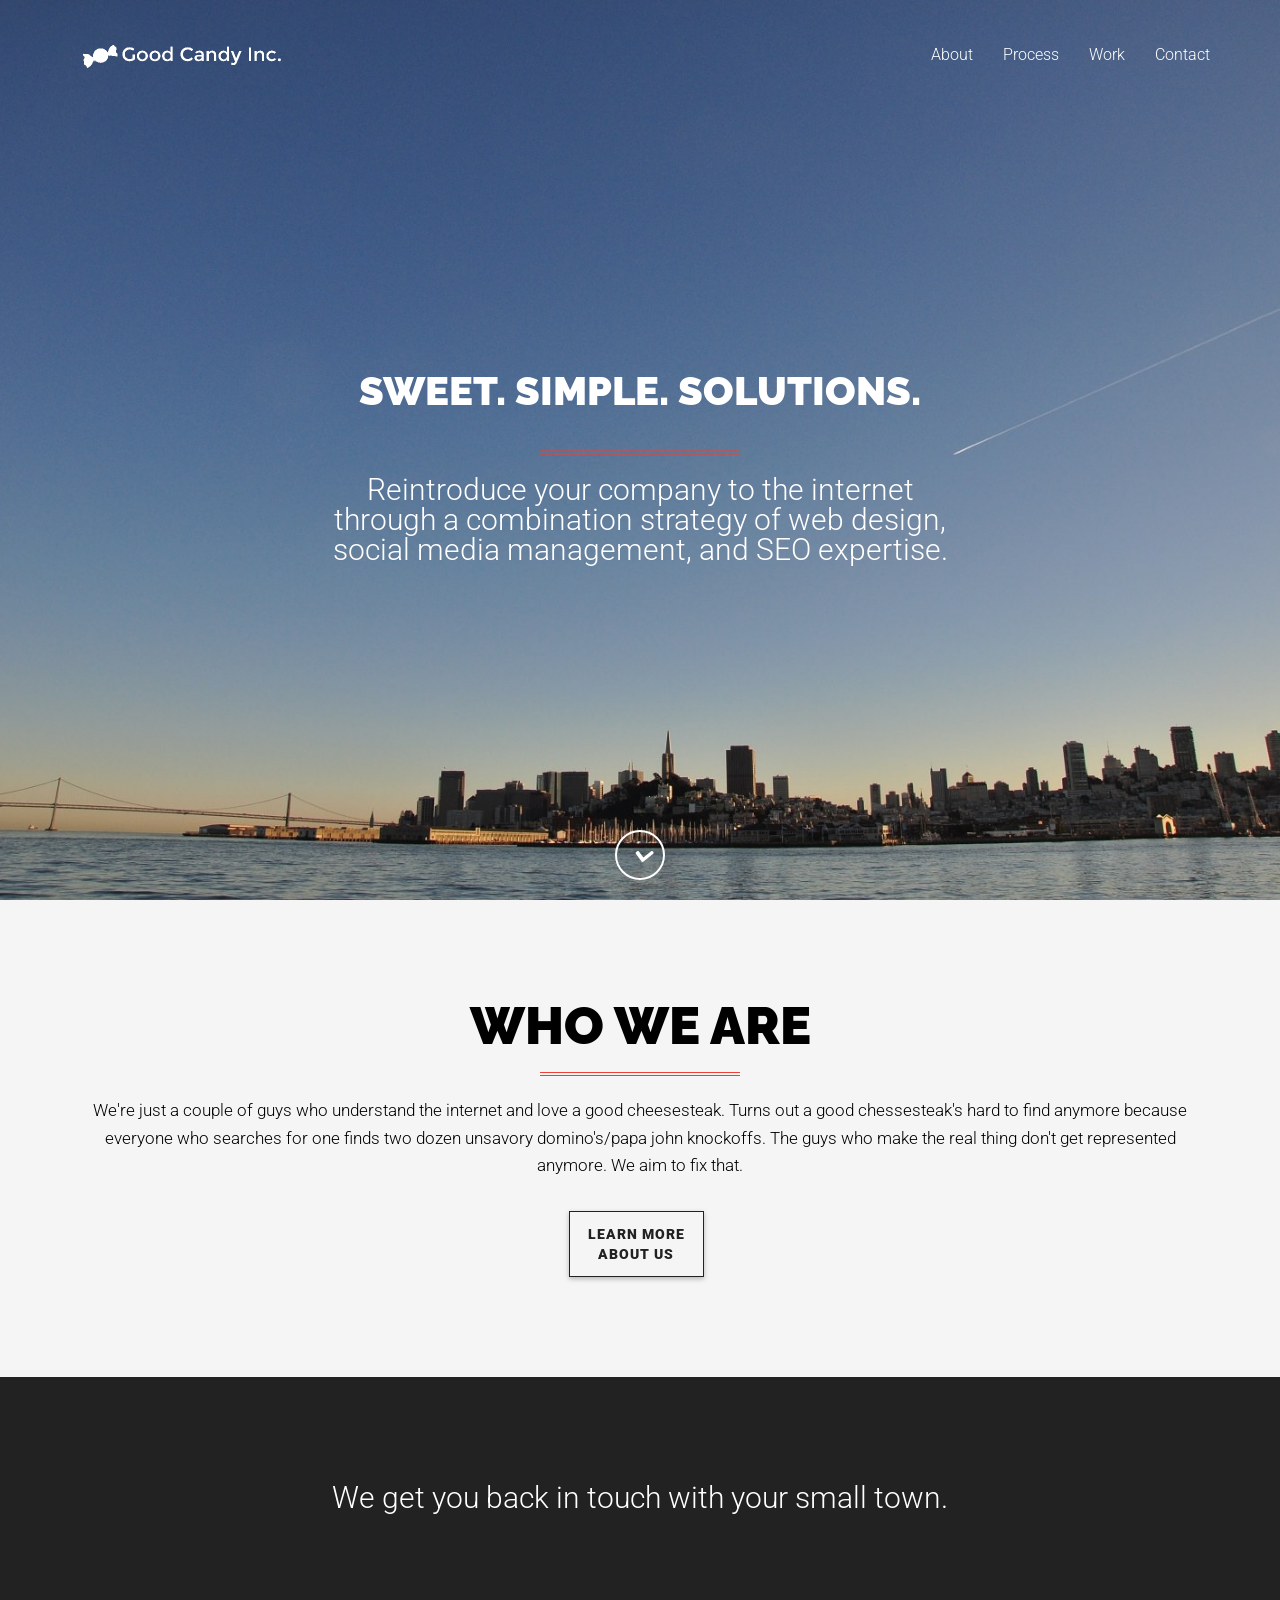
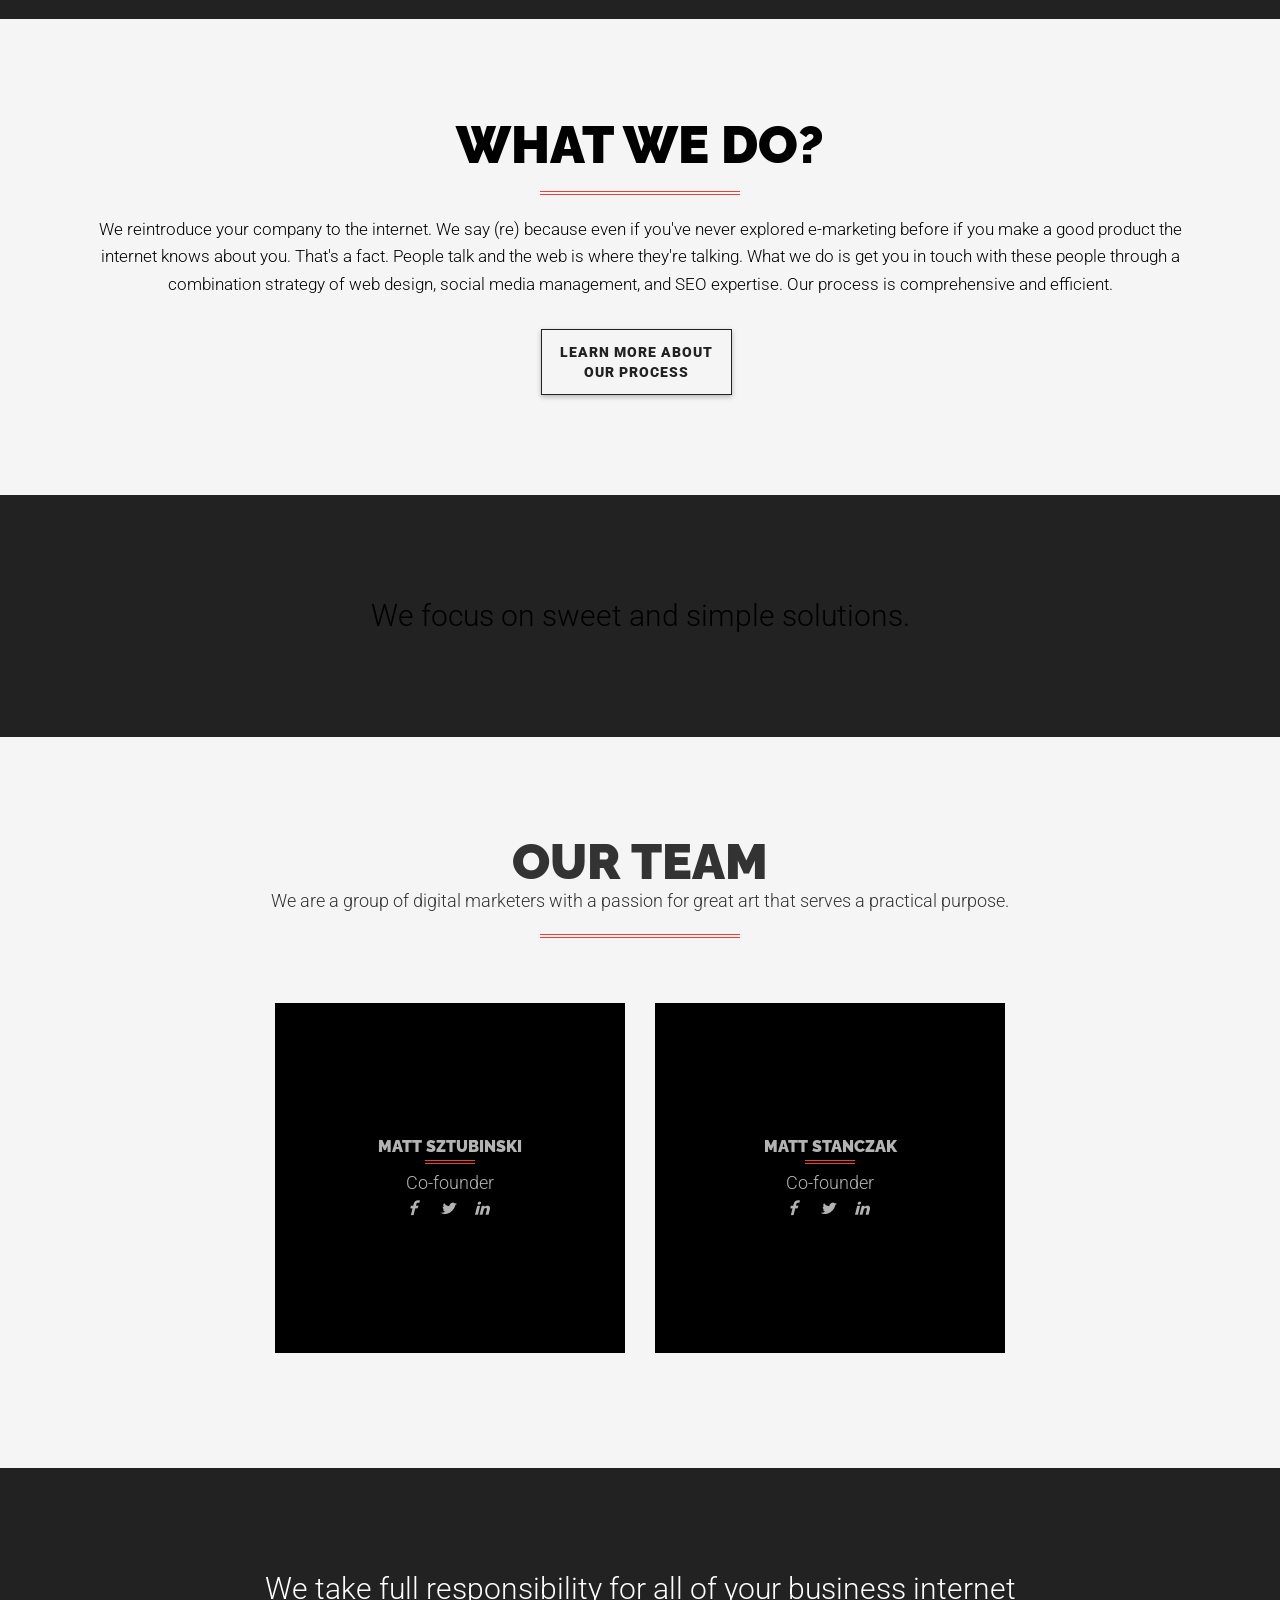
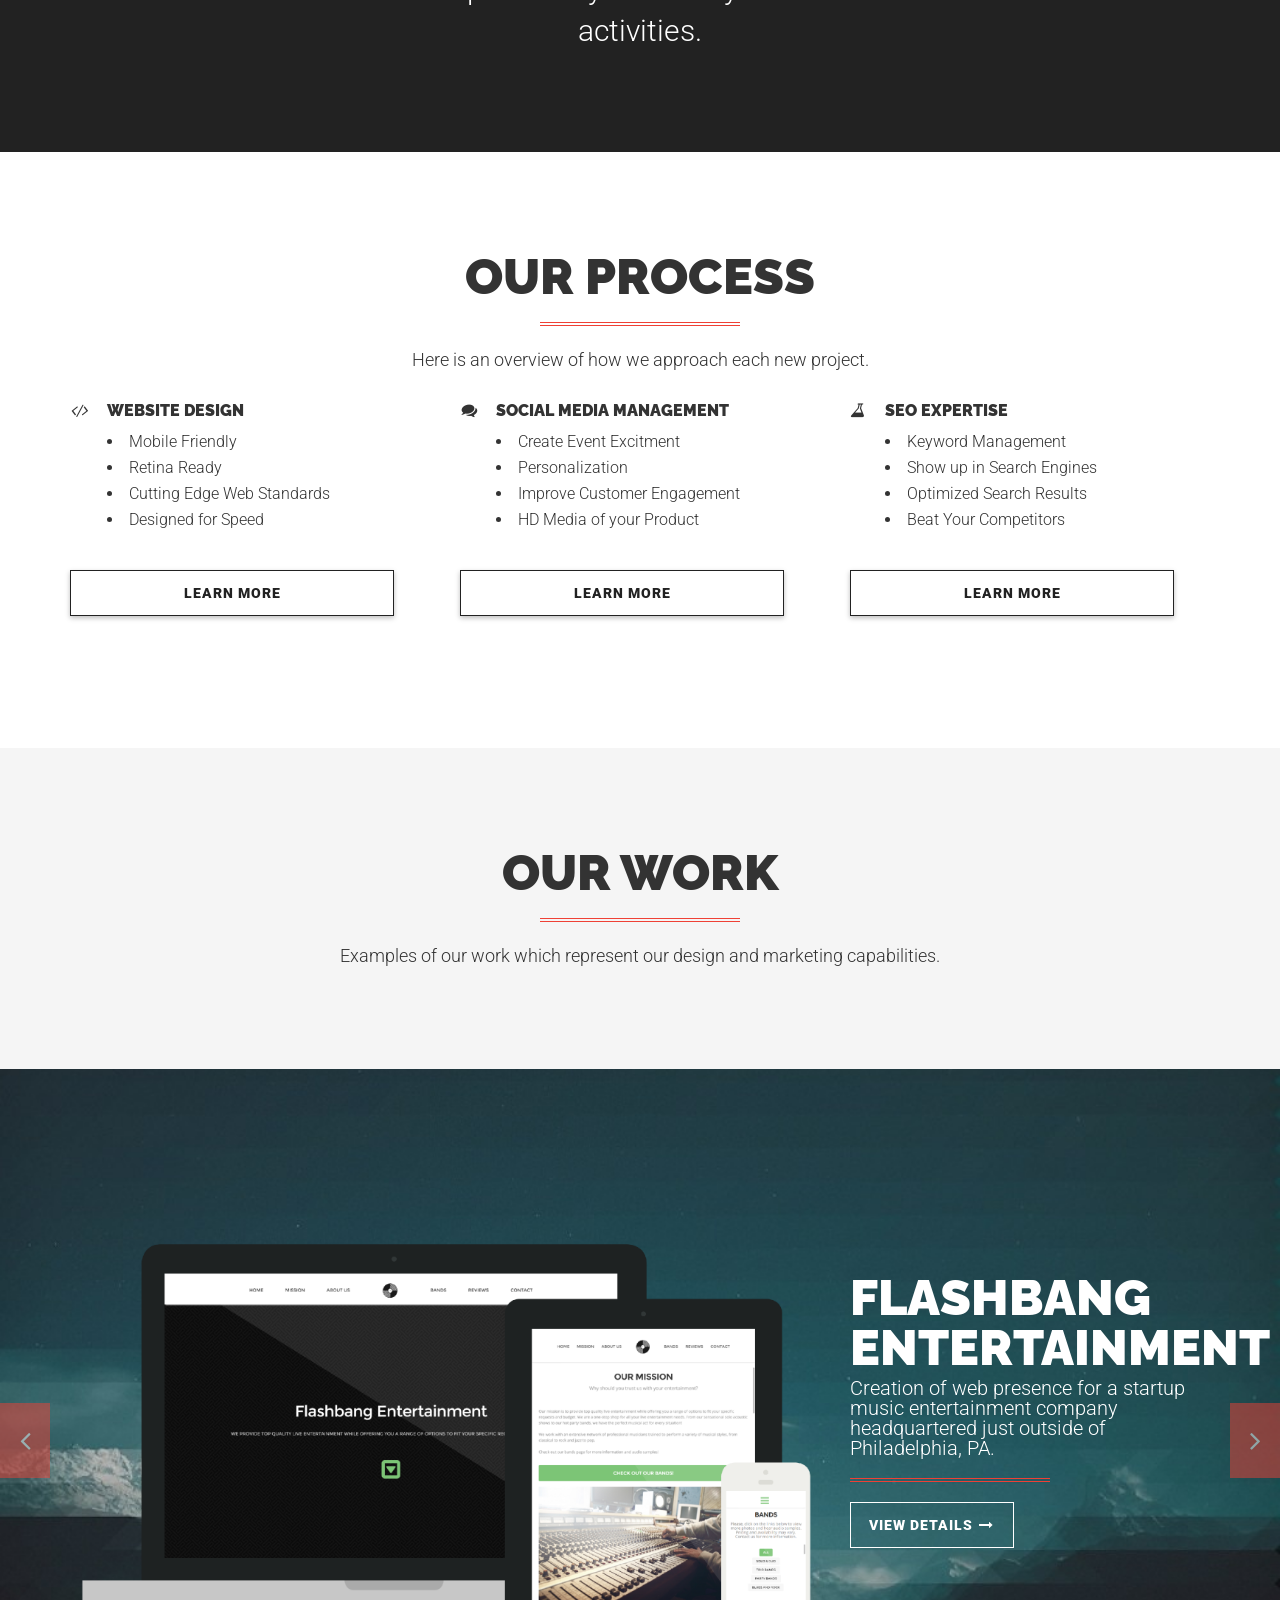
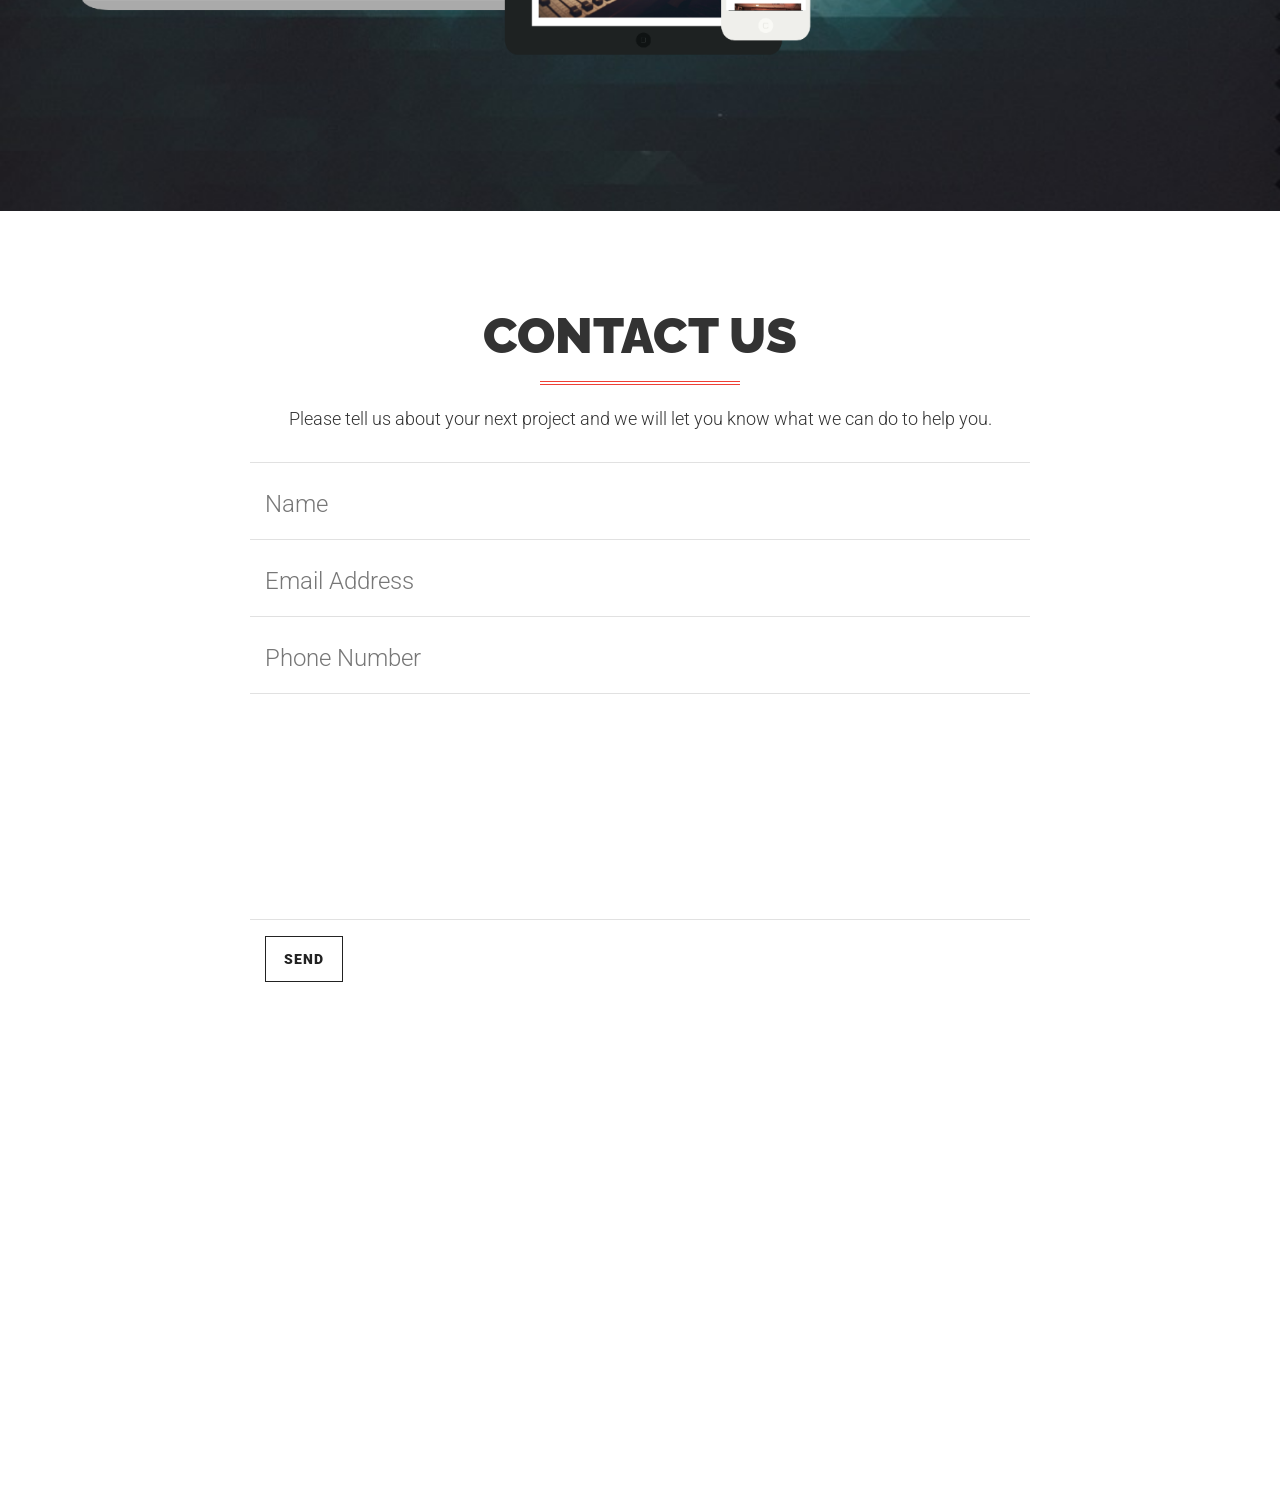
==== index.html @ aabfe496 "beta ~ 1.9 Fixed the Contact form." ====
<!DOCTYPE html>

<html lang="en">
<head>
    <meta charset="utf-8">
    <meta content="width=device-width, initial-scale=1.0, user-scalable=no" name="viewport">
    <meta content="" name="description">
    <meta content="" name="author">

    <title>Good Candy Inc.</title><!-- Bootstrap Core CSS -->
    <link href="assets/css/bootstrap/bootstrap.min.css" rel="stylesheet" type="text/css">
    <!-- Retina.js - Load first for faster HQ mobile images. -->
    <!--    <script src="assets/js/plugins/retina/retina.min.js"></script>-->
    <!-- Font Awesome -->
    <link href="assets/font-awesome/css/font-awesome.min.css" rel="stylesheet" type="text/css"><!-- Default Fonts -->
    <link href=
    'http://fonts.googleapis.com/css?family=Roboto:400,100,100italic,300,300italic,400italic,500,500italic,700,700italic,900,900italic'
    rel='stylesheet' type='text/css'>
    <link href='http://fonts.googleapis.com/css?family=Raleway:400,100,200,300,600,500,700,800,900' rel='stylesheet'
    type='text/css'><!-- Plugin CSS -->
    <link href="assets/css/plugins/owl-carousel/owl.carousel.css" rel="stylesheet" type="text/css">
    <link href="assets/css/plugins/owl-carousel/owl.theme.css" rel="stylesheet" type="text/css">
    <link href="assets/css/plugins/owl-carousel/owl.transitions.css" rel="stylesheet" type="text/css">
    <link href="assets/css/plugins/magnific-popup.css" rel="stylesheet" type="text/css">
    <link href="assets/css/plugins/jquery.fs.wallpaper.css" rel="stylesheet" type="text/css">
    <!-- Vitality Theme CSS -->
    <!-- Quick Scroll To Top -->
    <link href="assets/css/reset.css" rel="stylesheet"><!-- CSS reset -->
    <link href="assets/css/style.css" rel="stylesheet"><!-- Gem style -->
    <!-- Style Switcher CSS - Demo Purposes Only! -->
    <link href="assets/css/vitality-red.css" id="changeable-colors" rel="stylesheet">
    <link href="assets/demo/style-switcher.css" rel="stylesheet">
    <!-- IE8 support for HTML5 elements and media queries -->
    <!--[if lt IE 9]>
      <script src="https://oss.maxcdn.com/libs/html5shiv/3.7.0/html5shiv.js"></script>
      <script src="https://oss.maxcdn.com/libs/respond.js/1.3.0/respond.min.js"></script>
    <![endif]-->

    <style>
.owl-wrapper {
        margin-left:auto;
        margin-right:auto
    }

    aside.cta-quote {
        padding:100px
    }

    .crazy {
        margin-left:-8px
    }

    .aboutustext {
        font-size:17px
    }

    aside.cta-quote span.quote {
        font-size:30px
    }

    .test {
        font-size:40px
    }

    .horse {
        margin-left:auto;
        margin-right:auto;
        width:90%
    }

    .seo {
        margin-top:-4px
    }

    header .brand-name {
        font-size:40px
    }

    .crazybutton {
        transition:box-shadow .2s cubic-bezier(0.4,0,0.2,1);
        transition-delay:.2s;
        box-shadow:0 2px 5px 0 rgba(0,0,0,0.26)
    }        
    </style>
</head>

<body id="page-top">
    <!-- Navigation -->
    <!-- Note: navbar-default and navbar-inverse are both supported with this theme. -->

    <nav class="navbar navbar-inverse navbar-fixed-top navbar-expanded">
        <div class="container">
            <!-- Brand and toggle get grouped for better mobile display -->

            <div class="navbar-header">
                <button class="navbar-toggle" data-target="#bs-example-navbar-collapse-1" data-toggle="collapse" type=
                "button"><span class="sr-only">Toggle navigation</span> <span class="icon-bar"></span> <span class=
                "icon-bar"></span> <span class="icon-bar"></span></button> <a class="navbar-brand" href=
                "#page-top"><img alt="" class="img-responsive" src="assets/img/logo.png"></a>
            </div><!-- Collect the nav links, forms, and other content for toggling -->

            <div class="collapse navbar-collapse" id="bs-example-navbar-collapse-1">
                <ul class="nav navbar-nav navbar-right">
                    <li class="hidden">
                        <a href="#page-top"></a>
                    </li>

                    <li>
                        <a href="#about">About</a>
                    </li>

                    <li>
                        <a href="#process">Process</a>
                    </li>

                    <li>
                        <a href="#work">Work</a>
                    </li><!--                    <li>
                        <a href="#pricing">Pricing</a>
                    </li> -->

                    <li>
                        <a href="#contact">Contact</a>
                    </li>
                </ul>
            </div><!-- /.navbar-collapse -->
        </div><!-- /.container -->
    </nav><!-- Nav End --><!--Header Start-->

    <header style="background-image: url('assets/img/bg-header.jpg');">
        <div class="intro-content">
            <!--<img src="assets/img/profile.png" class="img-responsive img-centered" alt="">-->

            <div class="brand-name">
                Sweet. Simple. Solutions.
            </div>
            <hr class="colored">

            <div class="brand-name-subtext">
                Reintroduce your company to the internet through a combination strategy of web design, social media
                management, and SEO expertise.
            </div>
        </div>

        <div class="scroll-down">
            <a class="btn fa fa-angle-down fa-fw" href="#about" style="font-style: italic"></a>
        </div>
    </header><!-- Header End-->
    <!-- Who We are Start -->

    <section class="bg-gray" id="about">
        <div class="container text-center">
            <div class="row">
                <div class="col-lg-12">
                    <h1 style="color:black;">Who We Are</h1>

                    <p></p>
                    <hr class="colored">
                </div>

                <div class="container">
                    <div class="row">
                        <div class="col-md-12 col-md-offset-0">
                            <p><span class="aboutustext" style="color:black;">We're just a couple of guys who
                            understand the internet and love a good cheesesteak. Turns out a good chessesteak's hard to
                            find anymore because everyone who searches for one finds two dozen unsavory domino's/papa
                            john knockoffs. The guys who make the real thing don't get represented anymore. We aim to
                            fix that.</span></p><br>
                            <br>
                            <a class="btn btn-outline-dark crazy crazybutton" href="#team">Learn More<br>
                            About Us</a>
                        </div>
                    </div>
                </div>
            </div>
        </div>
    </section><!-- Who We Are End -->

    <aside class="cta-quote" style="background-image: url('assets/img/bgaside2.png');">
        <div class="container-fluid">
            <div class="row">
                <div class="col-md-10 col-md-offset-1 wow fadeIn" data-wow-delay=".2s">
                    <span class="test quote">We get you back in touch with your small town.</span>
                </div>
            </div>
        </div>
    </aside>

    <section class="bg-gray">
        <div class="container text-center">
            <div class="row">
                <div class="col-lg-12">
                    <h1 style="color:black;">What We Do?</h1>

                    <p></p>
                    <hr class="colored">
                </div>

                <div class="container">
                    <div class="row">
                        <div class="col-md-12 col-md-offset-0">
                            <p><span class="aboutustext" style="color:black;">We reintroduce your company to the
                            internet. We say (re) because even if you've never explored e-marketing before if you make
                            a good product the internet knows about you. That's a fact. People talk and the web is
                            where they're talking. What we do is get you in touch with these people through a
                            combination strategy of web design, social media management, and SEO expertise. Our process
                            is comprehensive and efficient.</span></p><br>
                            <br>
                            <a class="btn btn-outline-dark crazy crazybutton" href="#process">Learn More About<br>
                            Our Process</a>
                        </div>
                    </div>
                </div>
            </div>
        </div>
    </section>

    <aside class="cta-quote" style="background-image: url('assets/img/bgaside3.png');">
        <div class="container-fluid">
            <div class="row">
                <div class="col-md-10 col-md-offset-1 wow fadeIn" data-wow-delay=".2s">
                    <span class="quote" style="color:black;">We focus on sweet and simple solutions.</span>
                </div>
            </div>
        </div>
    </aside>

    <section class="bg-gray" id="team">
        <div class="container text-center">
            <div class="row">
                <div class="col-lg-12">
                    <h2>Our Team</h2>

                    <p>We are a group of digital marketers with a passion for great art that serves a practical
                    purpose.</p>
                    <hr class="colored">
                </div>
            </div>

            <div class="row content-row">
                <div class="col-lg-12">
                    <div class="about-carousel">
                        <div class="item">
                            <img alt="" class="img-responsive" src="assets/img/people/1.jpg">

                            <div class="caption">
                                <h3>Matt Sztubinski</h3>
                                <hr class="colored">

                                <p>Co-founder</p>

                                <ul class="list-inline social">
                                    <li>
                                        <a class="fa fa-facebook fa-fw" href="#" style="font-style: italic"></a>
                                    </li>

                                    <li>
                                        <a class="fa fa-twitter fa-fw" href="#" style="font-style: italic"></a>
                                    </li>

                                    <li>
                                        <a class="fa fa-linkedin fa-fw" href="#" style="font-style: italic"></a>
                                    </li>
                                </ul>
                            </div>
                        </div>

                        <div class="item">
                            <img alt="" class="img-responsive" src="assets/img/people/2.jpg">

                            <div class="caption">
                                <h3>Matt Stanczak</h3>
                                <hr class="colored">

                                <p>Co-founder</p>

                                <ul class="list-inline social">
                                    <li>
                                        <a class="fa fa-facebook fa-fw" href="#" style="font-style: italic"></a>
                                    </li>

                                    <li>
                                        <a class="fa fa-twitter fa-fw" href="#" style="font-style: italic"></a>
                                    </li>

                                    <li>
                                        <a class="fa fa-linkedin fa-fw" href="#" style="font-style: italic"></a>
                                    </li>
                                </ul>
                            </div>
                        </div>
                    </div>
                </div>
            </div>
        </div>
    </section>

    <aside class="cta-quote" style="background-image: url('assets/img/bgaside4.png');">
        <div class="container-fluid">
            <div class="row">
                <div class="col-md-10 col-md-offset-1 wow fadeIn" data-wow-delay=".2s">
                    <span class="quote" style="color:white;">We take full responsibility for all of your business
                    internet activities.</span>
                </div>
            </div>
        </div>
    </aside>

    <section class="services" id="process">
        <div class="container">
            <div class="row text-center">
                <div class="col-lg-12">
                    <h2>Our Process</h2>
                    <hr class="colored">

                    <p>Here is an overview of how we approach each new project.</p>
                </div>
            </div>

            <div class="row content-row">
                <div class="col-md-4">
                    <div class="media">
                        <div class="pull-left fa fa-code" style="font-style: italic"></div>

                        <div class="media-body">
                            <h3 class="media-heading">Website Design</h3>

                            <ul>
                                <li>Mobile Friendly</li>

                                <li>Retina Ready</li>

                                <li>Cutting Edge Web Standards</li>

                                <li>Designed for Speed</li>
                            </ul>
                        </div>
                    </div><br>
                    <br>
                    <a class="btn btn-outline-dark crazy horse crazybutton" href="WebsiteDesign.html">Learn
                    More</a><br>
                    <br>
                    <br>
                </div>

                <div class="col-md-4">
                    <div class="media">
                        <div class="pull-left fa fa-comments" style="font-style: italic"></div>

                        <div class="media-body">
                            <h3 class="media-heading">Social Media Management</h3>

                            <ul>
                                <li>Create Event Excitment</li>

                                <li>Personalization</li>

                                <li>Improve Customer Engagement</li>

                                <li>HD Media of your Product</li>
                            </ul>
                        </div>
                    </div><br>
                    <br>
                    <a class="btn btn-outline-dark crazy horse crazybutton" href="SocialMedia.html">Learn More</a><br>
                    <br>
                    <br>
                </div>

                <div class="col-md-4">
                    <div class="media">
                        <div class="pull-left fa fa-flask" style="font-style: italic"></div>

                        <div class="media-body">
                            <h3 class="media-heading">SEO Expertise</h3>

                            <ul>
                                <li>Keyword Management</li>

                                <li>Show up in Search Engines</li>

                                <li>Optimized Search Results</li>

                                <li>Beat Your Competitors</li>
                            </ul>
                        </div>
                    </div><br>
                    <br>
                    <a class="btn btn-outline-dark crazy horse crazybutton" href="#process">Learn More</a><br>
                </div>
            </div>
        </div>
    </section>

    <section class="bg-gray" id="work">
        <div class="container text-center">
            <h2>Our Work</h2>
            <hr class="colored">

            <p>Examples of our work which represent our design and marketing capabilities.</p>
        </div>
    </section>

    <section class="portfolio-carousel">
        <div class="item" style="background-image: url('assets/img/portfolio/bg-2.jpg')">
            <div class="container-fluid">
                <div class="row">
                    <div class="col-md-4 col-md-push-8">
                        <div class="project-details">
                            <!--                        
                            <img src="assets/img/client-logos/logo-2.png" class="img-responsive client-logo" alt="">
-->
                            <span class="project-name">Flashbang Entertainment</span> <span class=
                            "project-description">Creation of web presence for a startup music entertainment company
                            headquartered just outside of Philadelphia, PA.</span>
                            <hr class="colored">
                            <a class="btn btn-outline-light" data-toggle="modal" href="#portfolioModal2">View Details
                            <i class="fa fa-long-arrow-right fa-fw"></i></a>
                        </div>
                    </div>

                    <div class="col-md-8 col-md-pull-4 hidden-xs"><img alt="" class="img-responsive portfolio-image"
                    src="assets/img/portfolio/tablet-screens1.png"></div>
                </div>
            </div>
        </div>

        <div class="item" style="background-image: url('assets/img/portfolio/bg-1.jpg')">
            <div class="container-fluid">
                <div class="row">
                    <div class="col-md-4 col-md-push-8">
                        <div class="project-details">
                            <!--
                            <img src="assets/img/client-logos/logo-1.png" class="img-responsive client-logo" alt="">
 -->
                            <span class="project-name">Vino's Pizza</span> <span class="project-description">Redesign
                            of pizza shop website in Lafayette Hill, PA</span>
                            <hr class="colored">
                            <a class="btn btn-outline-light" data-toggle="modal" href="#portfolioModal1">View Details
                            <i class="fa fa-long-arrow-right fa-fw"></i></a>
                        </div>
                    </div>

                    <div class="col-md-8 col-md-pull-4 hidden-xs port2"><img alt="" class=
                    "img-responsive portfolio-image port1" src="assets/img/portfolio/VinosMain.png" style=
                    "width:90%"></div>
                </div>
            </div>
        </div>

        <div class="item" style="background-image: url('assets/img/portfolio/bg-3.jpg')">
            <div class="container-fluid">
                <div class="row">
                    <div class="col-md-4 col-md-push-8">
                        <div class="project-details">
                            <img alt="" class="img-responsive client-logo" src="assets/img/client-logos/logo-1.png">
                            <span class="project-name">Stanczak & Associates</span> <span class="project-description">Manufaturer's Representatives for Office Interiors</span>
                            <hr class="colored">
                            <a class="btn btn-outline-light" data-toggle="modal" href="#portfolioModal3">View Details
                            <i class="fa fa-long-arrow-right fa-fw"></i></a>
                        </div>
                    </div>

                    <div class="col-md-8 col-md-pull-4 hidden-xs"><img alt="" class="img-responsive portfolio-image"
                    src="assets/img/portfolio/phillyrepmain.png" style="width:90%"></div>
                </div>
            </div>
        </div>
    </section>

    <section id="contact">
        <div class="container wow fadeIn">
            <div class="row">
                <div class="col-lg-12 text-center">
                    <h2>Contact Us</h2>
                    <hr class="colored">

                    <p>Please tell us about your next project and we will let you know what we can do to help you.</p>
                </div>
            </div>

            <div class="row content-row">
                <div class="col-lg-8 col-lg-offset-2">
                    <form action="http://formspree.io//matt.stanczak@goodcandyinc.com" id="contactForm" method="post"
                    name="sentMessage">
                        <div class="row control-group">
                            <div class="form-group col-xs-12 floating-label-form-group controls">
                                <label>Name</label> <input class="form-control" data-validation-required-message="Please enter your name." id="name" name="name" placeholder="Name" required="" type="text">

                                <p class="help-block text-danger"></p>
                            </div>
                        </div>

                        <div class="row control-group">
                            <div class="form-group col-xs-12 floating-label-form-group controls">
                                <label>Email Address</label> <input class="form-control"
                                data-validation-required-message="Please enter your email address." id="email" name="_replyto" placeholder="Email Address" required="" type="email">

                                <p class="help-block text-danger"></p>
                            </div>
                        </div>

                        <div class="row control-group">
                            <div class="form-group col-xs-12 floating-label-form-group controls">
                                <label>Phone Number</label> <input class="form-control"
                                data-validation-required-message="Please enter your phone number." id="phone" name="phone" placeholder="Phone Number" required="" type="tel">

                                <p class="help-block text-danger"></p>
                            </div>
                        </div>

                        <div class="row control-group">
                            <div class="form-group col-xs-12 floating-label-form-group controls">
                                <label>Message</label> 
                                <textarea class="form-control" data-validation-required-message="Please enter a message." id="message" name="message" placeholder="Message" required=""
                                rows="5">
								</textarea>

                                <p class="help-block text-danger"></p>
                            </div>
                        </div><br>

                        <div id="success"></div>

                        <div class="row">
                            <div class="form-group col-xs-12">
                                <button class="btn btn-outline-dark" type="submit">Send</button>
                            </div>
                        </div>
                    </form>
                </div>
            </div>
        </div>
    </section><a class="cd-top" href="#page-top">Top</a>

    <footer class="footer" style="background-image: url('assets/img/bg-footer.jpg')">
        <div class="container text-center">
            <div class="row">
                <div class="col-md-4 contact-details">
                    <h3><i class="fa fa-phone"></i> Call</h3>

                    <p>XXX-XXX-XXXX</p>
                </div>

                <div class="col-md-4 contact-details">
                    <h3><i class="fa fa-map-marker"></i> Visit</h3>

                    <p>Lafayette Hill, PA</p>
                </div>

                <div class="col-md-4 contact-details">
                    <h3><i class="fa fa-envelope"></i> Email</h3>

                    <p><a href="mailto:info@goodcandyinc.com">info@goodcandyinc.com</a></p>
                </div>
            </div>

            <div class="row social">
                <div class="col-lg-12">
                    <ul class="list-inline">
                        <li>
                            <a class="fa fa-facebook fa-fw fa-2x" href="#" style="font-style: italic"></a>
                        </li>

                        <li>
                            <a class="fa fa-twitter fa-fw fa-2x" href="#" style="font-style: italic"></a>
                        </li>

                        <li>
                            <a class="fa fa-linkedin fa-fw fa-2x" href="#" style="font-style: italic"></a>
                        </li>
                    </ul>
                </div>
            </div>

            <div class="row copyright">
                <div class="col-lg-12">
                    <p class="small">&copy; 2014 Good Candy Inc</p>
                </div>
            </div>
        </div>
    </footer><!-- Portfolio Modals -->
    <!-- Example Modal 1 -->

    <div class="portfolio-modal modal fade" id="portfolioModal1" style=
    "background-image: url('assets/img/portfolio/bg-1.jpg')" tabindex="-1">
        <div class="modal-content">
            <div class="close-modal" data-dismiss="modal">
                <div class="lr">
                    <div class="rl"></div>
                </div>
            </div>

            <div class="modal-body">
                <div class="container">
                    <div class="row">
                        <div class="col-lg-8 col-lg-offset-2">
                            <!--                        
                            <img src="assets/img/client-logos/logo-1.png" class="img-responsive img-centered" alt="">
-->

                            <h2>Vino's Pizza</h2>
                            <hr class="colored">

                            <p>We did a full makeover of Vino's Pizza online web presence. Vino's Pizza is located in
                            Lafayette Hill, PA just outside of Philadelphia and make some of the best pizzas you will
                            ever have. The problem was, the online customer was having a hard time finding out about
                            that. We went on a journey to fix this.<br>
                            <br>
                            We started off by doing a full redesign of their "website" from the ground up. We
                            concentrated on the fact that most people search for restaurant menus and directions from
                            their cell phone, which is why our first priority was the optimal functionality on mobile
                            devices.</p><br>

                            <div class="col-lg-12"><img alt="" class="img-responsive img-centered" src=
                            "assets/img/portfolio/mobile-screens.png"></div><br>

                            <p>Next, we optimized their listings in websites like Yelp, Google+, Facebook, Menupages...
                            so that the customer sees the most up to date information as well as some gorgeous pictures
                            of thier pies.<br>
                            <br>
                            Finally, we took their brand to social media and began activly engaging with the customer.
                            Be it proving information about events, specials, or just responding to reviews and
                            questions. This allowed for greatly improved SEO on the major search engines.<br>
                            <br>
                            Vino's Pizza now has the online presence equilivent of the big chains, but with more
                            agility and at a fraction of the cost. Also, make sure if you are around Philadelphia, ask
                            Fabio and Pasquale to make you their famous "Grandmas Pizza". We promise you will leave
                            happy...</p>
                        </div>

                        <div class="col-lg-12"><img alt="" class="img-responsive img-centered" src=
                        "assets/img/portfolio/VinosMacbook.png" style=
                        "max-height:400px; margin-right:auto; margin-left:auto;"></div>

                        <div class="col-lg-8 col-lg-offset-2">
                            <ul class="list-inline item-details">
                                <li>Client: <strong><a href="http://vinospizzeria.com">Vino's Pizza</a></strong></li>

                                <li>Date: <strong><a href="http://vinospizzeria.com">2014</a></strong></li>

                                <li>Service: <strong><a href="http://vinospizzeria.com">Full Service
                                Package</a></strong></li>
                            </ul><button class="btn btn-default" data-dismiss="modal" type="button"><i class=
                            "fa fa-times"></i> Close</button>
                        </div>
                    </div>
                </div>
            </div>
        </div>
    </div><!-- Example Modal 2 -->

    <div class="portfolio-modal modal fade" id="portfolioModal2" style=
    "background-image: url('assets/img/portfolio/bg-2.jpg')" tabindex="-1">
        <div class="modal-content">
            <div class="close-modal" data-dismiss="modal">
                <div class="lr">
                    <div class="rl"></div>
                </div>
            </div>

            <div class="modal-body">
                <div class="container">
                    <div class="row">
                        <div class="col-lg-8 col-lg-offset-2">
                            <!--                        
                            <img src="assets/img/client-logos/logo-2.png" class="img-responsive img-centered" alt="">
-->

                            <h2>Flashbang Entertainment</h2>
                            <hr class="colored">

                            <p>Finding a good band to work at your event is hard business. Finding a quality gig for
                            your band is also difficult... This did not make much sense to Flashbang Entertainment, a
                            bright new startup servicing the Philadelphia Area. Flashbang Entertainment approached us
                            and explained their frustrations with this issue and their ideas on how they could fix it.
                            They were also passionate about getting their message out to new business' and bands in the
                            best way possible. The was the kind of project we born to sink our teeth into...<br>
                            <br>
                            We started by breaking down the toughest issue: how can Flashbang attract both business
                            owners and bands (two very different kinds of people)? Turns out both potential clientel
                            actually do have a common goal; providing top notch entertainment night in and night out.
                            So we set out on a mission to create the maximum amount of online exposure for Flashbang as
                            possible. The kind of explosure that allowed for a win for businesses looking for that next
                            great band, a win for local musicians looking for that next great gig, and especially a win
                            for Flashbang Enteratinment acting as a liason between the two parties. It was one of those
                            classic "win" "win" "win" situations.<br>
                            <img alt="" class="img-responsive img-centered" src=
                            "assets/img/portfolio/flashbang.png"><br>
                            <br>
                            After the website was launched is when Good Candy Inc went into overdrive. We optimized
                            their site to be SEO friendly, created local listings to control their online brand, and
                            hit the social media universe to interact with what was most important, the customer. We
                            also replaced their old, outdated media (pictures, videos, song recordings) with High
                            Definition material to keep the customer happy and hungry for more.<br>
                            <br>
                            Flashbang Entertainment provides some of the best up and coming artists available in the
                            Philadelphia area, and with the help of Good Candy Inc, now also has the exposure to back
                            it up. So click some of the links below and check out some of their groovy tunes (also
                            their website!). We hope you get lost in the smooth sax of "The Boomstick Trio" just like
                            we did.</p>
                        </div>

                        <div class="col-lg-12"><img alt="" class="img-responsive img-centered" src=
                        "assets/img/portfolio/tablet-screens1.png"></div>

                        <div class="col-lg-8 col-lg-offset-2">
                            <ul class="list-inline item-details">
                                <li>Client: <strong><a href="http://flashbangentertainment.com">Start
                                FlashBang Entertainment</a></strong></li>

                                <li>Live Date: <strong><a href="http://flashbangentertainment.com">2015</a></strong></li>

                                <li>Service: <strong><a href="http://flashbangentertainment.com">Entertainment
                                Development</a></strong></li>
                            </ul><button class="btn btn-default" data-dismiss="modal" type="button"><i class=
                            "fa fa-times"></i> Close</button>
                        </div>
                    </div>
                </div>
            </div>
        </div>
    </div><!-- Example Modal 3 -->

    <div class="portfolio-modal modal fade" id="portfolioModal3" style=
    "background-image: url('assets/img/portfolio/bg-3.jpg')" tabindex="-1">
        <div class="modal-content">
            <div class="close-modal" data-dismiss="modal">
                <div class="lr">
                    <div class="rl"></div>
                </div>
            </div>

            <div class="modal-body">
                <div class="container">
                    <div class="row">
                        <div class="col-lg-8 col-lg-offset-2">
                            <img alt="" class="img-responsive img-centered" src="assets/img/client-logos/logo-1.png">

                            <h2>Stanczak and Associates</h2>
                            <hr class="colored">

                            <p>
							
							</p>
                        </div>

                        <div class="col-lg-12"><img alt="" class="img-responsive img-centered" src=
                        "assets/img/portfolio/phillyrepmain.png"></div>

                        <div class="col-lg-8 col-lg-offset-2">
                            <ul class="list-inline item-details">
                                <li>Client: <strong><a href="http://phillyrep.com">Stanczak and Associates</a></strong></li>

                                <li>Date: <strong><a href="http://phillyrep.com">2014</a></strong></li>

                                <li>Service: <strong><a href="http://phillyrep.com">Web
                                Development</a></strong></li>
                            </ul><button class="btn btn-default" data-dismiss="modal" type="button"><i class=
                            "fa fa-times"></i> Close</button>
                        </div>
                    </div>
                </div>
            </div>
        </div>
    </div><!-- Core Scripts -->
    <script src="assets/js/jquery-1.10.2.js"></script> <script src="assets/js/bootstrap/bootstrap.min.js"></script> <!-- Plugin Scripts -->
     <script src="assets/js/modernizr.js"></script> <!-- Modernizr -->
     <script src="assets/js/plugins/jquery.easing.min.js"></script> <script src="assets/js/plugins/classie.js"></script> <script src="assets/js/plugins/cbpAnimatedHeader.js"></script> <script src="assets/js/plugins/owl-carousel/owl.carousel.js"></script> <script src="assets/js/plugins/jquery.magnific-popup/jquery.magnific-popup.min.js"></script> <script src="assets/js/plugins/jquery.fs.wallpaper.js"></script> <script src="assets/js/plugins/jqBootstrapValidation.js"></script> <script src="assets/js/main.js"></script> <!-- Gem jQuery --> <!-- Quick Scroll to Top -->
     <!-- Vitality Theme Scripts -->
     <script src="assets/js/vitality.js"></script>
</body>
</html>
---- assets/css/style.css ----
/* -------------------------------- 

Primary style

-------------------------------- */
html * {
  -webkit-font-smoothing: antialiased;
  -moz-osx-font-smoothing: grayscale;
}


/* -------------------------------- 

Modules - reusable parts of our design

-------------------------------- */
.cd-container {
  width: 90%;
  max-width: 768px;
  margin: 2em auto;
}
.cd-container::after {
  /* clearfix */
  content: '';
  display: table;
  clear: both;
}

/* -------------------------------- 

Main components 

-------------------------------- */


.cd-top {
  display: inline-block;
  height: 40px;
  width: 40px;
  position: fixed;
  bottom: 40px;
  right: 10px;
  box-shadow: 0 0 10px rgba(0, 0, 0, 0.05);
  /* image replacement properties */
  overflow: hidden;
  text-indent: 100%;
  white-space: nowrap;
  background: rgba(232, 98, 86, 0.8) url(../img/cd-top-arrow.svg) no-repeat center 50%;
  visibility: hidden;
  opacity: 0;
  -webkit-transition: opacity .3s 0s, visibility 0s .3s;
  -moz-transition: opacity .3s 0s, visibility 0s .3s;
  transition: opacity .3s 0s, visibility 0s .3s;
}
.cd-top.cd-is-visible, .cd-top.cd-fade-out, .no-touch .cd-top:hover {
  -webkit-transition: opacity .3s 0s, visibility 0s 0s;
  -moz-transition: opacity .3s 0s, visibility 0s 0s;
  transition: opacity .3s 0s, visibility 0s 0s;
}
.cd-top.cd-is-visible {
  /* the button becomes visible */
  visibility: visible;
  opacity: 1;
}
.cd-top.cd-fade-out {
  /* if the user keeps scrolling down, the button is out of focus and becomes less visible */
  opacity: .5;
}
.no-touch .cd-top:hover {
  background-color: #e86256;
  opacity: 1;
}
@media only screen and (min-width: 768px) {
  .cd-top {
    right: 20px;
    bottom: 20px;
  }
}
@media only screen and (min-width: 1024px) {
  .cd-top {
    height: 60px;
    width: 60px;
    right: 30px;
    bottom: 30px;
  }
}
---- assets/css/vitality-red.css ----
/*!
 * Vitality v1.1 (http://themes.startbootstrap.com/vitality-v1.1)
 * Copyright 2014 Start Bootstrap Themes.
 * Licensed at WrapBootstrap, visit WrapBootstrap to purchase a usage license for this theme (https://wrapbootstrap.com/)
 */

html,
body {
    height: 100%;
}

.img-centered {
    margin: 0 auto;
}

.content-row {
    margin-top: 30px;
}

section {
    padding: 100px 0;
}

section.bg-gray {
    background-color: #f5f5f5;
}

@media(max-width:767px) {
    section {
        padding: 75px 0;
    }
}

.owl-theme .owl-controls .owl-page span {
    background: rgba(34,34,34,.5);
}

body {
    font-family: Roboto,"Helvetica Neue",Helvetica,Arial,sans-serif;
    font-size: 16px;
    font-weight: 300;
}

a {
    color: #ef4035;
    -webkit-transition: all .5s;
    -moz-transition: all .5s;
    transition: all .5s;
}

a:hover,
a:focus {
    text-decoration: none;
    color: inherit;
}

p {
    font-size: 18px;
    line-height: 1.5;
}

p.lead {
    text-transform: uppercase;
    font-family: Raleway,"Helvetica Neue",Helvetica,Arial,sans-serif;
    font-size: 24px;
    font-weight: 900;
}

h1,
h2,
h3,
h4,
h5,
h6 {
    text-transform: uppercase;
    font-family: Raleway,"Helvetica Neue",Helvetica,Arial,sans-serif;
    font-weight: 900;
}

@media(min-width:481px) {
    h1 {
        font-size: 52px;
    }

    h2 {
        font-size: 50px;
    }
}

hr {
    height: 2px;
    margin: 15px auto;
    max-width: 100px;
    border-top: 1px solid #fff;
    border-bottom: 1px solid #fff;
}

hr.left {
    margin: 15px auto 15px 0;
}

hr.right {
    margin: 15px 0 15px auto;
}

hr.colored {
    border-color: #ef4035;
}

@media(min-width:768px) {
    hr {
        margin: 20px auto;
        max-width: 200px;
    }

    hr.left {
        margin: 20px auto 20px 0;
    }

    hr.right {
        margin: 20px 0 20px auto;
    }
}

.text-primary {
    color: #ef4035;
}

.navbar-default .navbar-nav>.active>a,
.navbar-default .navbar-nav>.active>a:hover,
.navbar-default .navbar-nav>.active>a:focus,
.navbar-inverse .navbar-nav>.active>a,
.navbar-inverse .navbar-nav>.active>a:hover,
.navbar-inverse .navbar-nav>.active>a:focus {
    border-radius: 0;
    color: #ef4035;
    background-color: #fff;
}

.navbar-default {
    background-color: #ef4035;
}

.navbar-default .navbar-toggle .icon-bar {
    background-color: #fff;
}

.navbar-default .navbar-toggle:hover,
.navbar-default .navbar-toggle:focus {
    background-color: rgba(255,255,255,.5);
}

.navbar-default .navbar-collapse,
.navbar-default .navbar-form {
    border-color: rgba(255,255,255,.5);
}

.navbar-inverse {
    background-color: #222;
}

.navbar-default,
.navbar-inverse {
    border: 0;
    border-bottom: 1px solid rgba(255,255,255,.1);
}

.navbar-default .navbar-brand,
.navbar-inverse .navbar-brand {
    padding: 0 15px;
    text-decoration: none;
    color: #fff;
    opacity: 1;
    -webkit-transition: all .5s;
    -moz-transition: all .5s;
    transition: all .5s;
}

.navbar-default .navbar-brand:hover,
.navbar-inverse .navbar-brand:hover,
.navbar-default .navbar-brand:focus,
.navbar-inverse .navbar-brand:focus {
    opacity: 1;
}

.navbar-default .navbar-nav li a,
.navbar-inverse .navbar-nav li a {
    color: #fff;
}

.navbar-default .navbar-nav li a:hover,
.navbar-inverse .navbar-nav li a:hover {
    color: rgba(255,255,255,.5);
}

@media(min-width:768px) {
    .navbar-default .navbar-nav>.active>a,
    .navbar-default .navbar-nav>.active>a:hover,
    .navbar-default .navbar-nav>.active>a:focus,
    .navbar-inverse .navbar-nav>.active>a,
    .navbar-inverse .navbar-nav>.active>a:hover,
    .navbar-inverse .navbar-nav>.active>a:focus {
        border-radius: 5px;
    }

    .navbar-fixed-top.navbar-expanded {
        padding: 30px 0;
    }

    .navbar-fixed-top {
        padding: 15px 0;
        -webkit-transition: padding .5s;
        -moz-transition: padding .5s;
        transition: padding .5s;
    }

    .navbar-fixed-top .navbar-brand:hover {
        opacity: .5;
    }

    .navbar-default.navbar-expanded,
    .navbar-inverse.navbar-expanded {
        border: 0;
        background: 0 0;
    }
}

.navbar a:focus {
    outline: 0;
}

.navbar .navbar-nav li a:focus {
    outline: 0;
}

header {
    display: block;
    position: relative;
    width: auto;
    height: auto;
    padding: 100px 0;
    min-height: 100%;
    background: no-repeat center center;
    background-attachment: scroll;
    background-color: #222;
    -webkit-background-size: cover;
    -moz-background-size: cover;
    background-size: cover;
    -o-background-size: cover;
}

header .intro-content {
    position: relative;
    text-align: center;
    color: #fff;
}

header .brand-name {
    margin-top: 15px;
    text-transform: uppercase;
    font-family: Raleway,"Helvetica Neue",Helvetica,Arial,sans-serif;
    font-size: 55px;
    font-weight: 900;
    line-height: 55px;
}

header .brand-name-subtext {
    font-size: 20px;
    font-weight: 300;
    line-height: 20px;
}

header img {
    max-height: 150px;
    max-width: 150px;
}

header .scroll-down {
    position: absolute;
    bottom: 20px;
    width: 100%;
    text-align: center;
}

header .scroll-down .btn {
    width: 50px;
    height: 50px;
    padding: 0;
    border: 2px solid #fff;
    border-radius: 100%;
    font-size: 30px;
    line-height: 50px;
    letter-spacing: normal;
    color: #fff;
    -webkit-transition: all .5s;
    -moz-transition: all .5s;
    transition: all .5s;
}

header .scroll-down .btn:hover {
    border-color: rgba(255,255,255,.5);
    outline: 0;
    color: rgba(255,255,255,.5);
}

@media(min-width:768px) {
    header {
        width: 100%;
        height: 100%;
        padding: 0;
        background-attachment: scroll;
    }

    header .intro-content {
        position: absolute;
        top: 50%;
        left: 50%;
        width: 50%;
        margin: auto;
        text-align: center;
        color: #fff;
        -webkit-transform: translate(-50%,-50%);
        -ms-transform: translate(-50%,-50%);
        transform: translate(-50%,-50%);
    }

    header .brand-name {
        font-size: 80px;
        line-height: 80px;
    }

    header .brand-name-subtext {
        font-size: 30px;
        line-height: 30px;
    }

    header img {
        max-height: 300px;
        max-width: 300px;
    }
}

@media(min-width:1025px) {
    header {
        background-attachment: fixed;
    }
}

header.video .overlay {
    z-index: 998;
    position: absolute;
    width: 100%;
    height: 100%;
    opacity: 0;
    background: #000;
}

header.video .intro-content {
    z-index: 999;
}

header.video .scroll-down {
    z-index: 999;
}

@media(min-width:768px) {
    header.video .overlay {
        opacity: .5;
    }
}

aside.cta-quote {
    padding: 100px 0;
    text-align: center;
    color: #fff;
    background: no-repeat center center scroll;
    background-color: #222;
    -webkit-background-size: cover;
    -moz-background-size: cover;
    background-size: cover;
    -o-background-size: cover;
}

aside.cta-quote span.quote {
    display: block;
    font-size: 30px;
    font-weight: 300;
    line-height: 32px;
}

@media(min-width:768px) {
    aside.cta-quote {
        padding: 150px 0;
        background-attachment: scroll;
    }

    aside.cta-quote span.quote {
        font-size: 36px;
        line-height: 38px;
    }
}

@media(min-width:992px) {
    aside.cta-quote {
        padding: 300px 0;
    }

    aside.cta-quote span.quote {
        font-size: 40px;
        line-height: 42px;
    }
}

@media(min-width:1025px) {
    aside.cta-quote {
        background-attachment: fixed;
    }
}

.testimonials {
    text-align: center;
}

.testimonials .testimonials-carousel .item {
    padding: 0;
}

.testimonials .testimonials-carousel .item p.quote {
    margin-bottom: 30px;
}

.testimonials .testimonials-carousel .item .testimonial-info {
    margin-bottom: 30px;
}

.testimonials .testimonials-carousel .item .testimonial-info .testimonial-img {
    display: inline-block;
    width: 50px;
    height: 50px;
    margin-right: 10px;
}

.testimonials .testimonials-carousel .item .testimonial-info .testimonial-author {
    display: inline-block;
}

.testimonials .testimonials-carousel .item .testimonial-info .testimonial-author .name {
    text-transform: uppercase;
    font-family: Raleway,"Helvetica Neue",Helvetica,Arial,sans-serif;
    font-weight: 900;
}

.testimonials .testimonials-carousel .item .testimonial-info .testimonial-author hr.colored {
    margin: 3px auto;
    max-width: 50px;
}

.testimonials .testimonials-carousel .item .testimonial-info .testimonial-author p {
    margin: 0;
}

.testimonials .testimonials-carousel .item .testimonial-info .testimonial-author .stars {
    color: #f1c40f;
}

.testimonials .testimonials-carousel .owl-controls {
    margin-top: 0;
}

.testimonials .testimonials-carousel .owl-controls .owl-prev,
.testimonials .testimonials-carousel .owl-controls .owl-next {
    display: none;
    position: absolute;
    top: 0;
    bottom: 0;
    width: 40px;
    height: 60px;
    margin: auto 0!important;
    border-radius: 0!important;
    text-align: center;
    font-size: 30px!important;
    line-height: 50px;
    color: #fff!important;
    background-color: #ef4035!important;
    -webkit-transition: all .5s;
    -moz-transition: all .5s;
    transition: all .5s;
}

.testimonials .testimonials-carousel .owl-controls .owl-prev:hover,
.testimonials .testimonials-carousel .owl-controls .owl-next:hover {
    opacity: 1;
}

.testimonials .testimonials-carousel .owl-controls .owl-prev {
    left: 15px;
}

.testimonials .testimonials-carousel .owl-controls .owl-next {
    right: 15px;
}

@media(min-width:768px) {
    .testimonials .testimonials-carousel .item {
        padding: 0 100px;
    }

    .testimonials .testimonials-carousel .owl-controls .owl-prev,
    .testimonials .testimonials-carousel .owl-controls .owl-next {
        display: block;
    }
}

.about-content {
    padding: 30px;
}

.about-carousel .item {
    padding: 15px;
}

.about-carousel .item .caption {
    position: absolute;
    top: 50%;
    left: 50%;
    width: 100%;
    margin: auto;
    padding: 15px;
    color: rgba(255,255,255,.7);
    -webkit-transform: translate(-50%,-50%);
    -ms-transform: translate(-50%,-50%);
    transform: translate(-50%,-50%);
}

.about-carousel .item .caption h3 {
    margin: 0;
}

.about-carousel .item .caption hr {
    margin: 5px auto;
    max-width: 50px;
}

.about-carousel .item .caption p {
    margin: 0;
}

.about-carousel .item .caption ul.social {
    margin-top: 5px;
}

.about-carousel .item .caption ul.social li a {
    color: rgba(255,255,255,.7);
}

.about-carousel .item .caption ul.social li a:hover,
.about-carousel .item .caption ul.social li a:focus {
    color: #fff;
}

.about-carousel .owl-controls {
    margin-top: 0;
}

.about-carousel .owl-controls .owl-prev,
.about-carousel .owl-controls .owl-next {
    position: absolute;
    top: 0;
    bottom: 0;
    width: 40px;
    height: 60px;
    margin: auto 0!important;
    border-radius: 0!important;
    text-align: center;
    font-size: 30px!important;
    line-height: 50px;
    color: #fff!important;
    background-color: #ef4035!important;
    -webkit-transition: all .5s;
    -moz-transition: all .5s;
    transition: all .5s;
}

.about-carousel .owl-controls .owl-prev:hover,
.about-carousel .owl-controls .owl-next:hover {
    opacity: 1;
}

.about-carousel .owl-controls .owl-prev {
    left: 15px;
}

.about-carousel .owl-controls .owl-next {
    right: 15px;
}

.services .media {
    margin-bottom: 30px;
}

.services .media i.fa {
    width: 75px;
    height: 75px;
    border: 3px solid #222;
    border-radius: 100%;
    text-align: center;
    font-size: 30px;
    line-height: 70px;
}

.services .media .media-body {
    padding-left: 15px;
}

.services .media .media-body h3 {
    margin-bottom: 15px;
}

.services .media .media-body ul {
    padding: 0;
    list-style: inside;
}

.services .media .media-body ul li {
    margin-bottom: 10px;
}

@media(min-width:992px) {
    .services .media {
        margin-bottom: 0;
    }
}

.portfolio-carousel {
    padding: 0;
    color: #fff;
    background-color: #222;
}

.portfolio-carousel .item {
    padding: 50px 55px;
    text-align: center;
    background: no-repeat center center scroll;
    background-color: #222;
    -webkit-background-size: cover;
    -moz-background-size: cover;
    background-size: cover;
    -o-background-size: cover;
}

.portfolio-carousel .item .portfolio-image {
    margin-top: 50px;
}

.portfolio-carousel .item .project-details {
    padding: 0;
}

.portfolio-carousel .item .project-details img.client-logo {
    margin: 0 auto 25px;
}

.portfolio-carousel .item .project-details .project-name {
    display: block;
    margin-bottom: 5px;
    text-transform: uppercase;
    font-family: Raleway,"Helvetica Neue",Helvetica,Arial,sans-serif;
    font-size: 40px;
    font-weight: 900;
    line-height: 40px;
}

.portfolio-carousel .item .project-details .project-description {
    display: block;
    font-size: 18px;
    line-height: 18px;
}

.portfolio-carousel .owl-controls {
    margin-top: 0;
}

.portfolio-carousel .owl-controls .owl-prev,
.portfolio-carousel .owl-controls .owl-next {
    position: absolute;
    top: 0;
    bottom: 0;
    width: 50px;
    height: 75px;
    margin: auto 0!important;
    border-radius: 0!important;
    text-align: center;
    font-size: 30px!important;
    line-height: 70px;
    color: #fff!important;
    background-color: #ef4035!important;
    -webkit-transition: all .5s;
    -moz-transition: all .5s;
    transition: all .5s;
}

.portfolio-carousel .owl-controls .owl-prev:hover,
.portfolio-carousel .owl-controls .owl-next:hover {
    opacity: 1;
}

.portfolio-carousel .owl-controls .owl-prev {
    left: 0;
}

.portfolio-carousel .owl-controls .owl-next {
    right: 0;
}

@media(min-width:992px) {
    .portfolio-carousel .item {
        padding: 150px 55px;
        text-align: left;
    }

    .portfolio-carousel .item .portfolio-image {
        margin-top: 0;
    }

    .portfolio-carousel .item .project-details {
        padding: 15% 0 0;
    }

    .portfolio-carousel .item .project-details img.client-logo {
        margin: 0 auto 25px 0;
    }

    .portfolio-carousel .item .project-details .project-name {
        display: block;
        font-size: 50px;
        line-height: 50px;
    }

    .portfolio-carousel .item .project-details .project-description {
        font-size: 20px;
        line-height: 20px;
    }

    .portfolio-carousel .item hr.colored {
        margin: 20px auto 20px 0;
    }
}

.portfolio-gallery .item {
    padding: 15px;
}

.portfolio-modal {
    -webkit-background-size: cover;
    -moz-background-size: cover;
    background-size: cover;
    -o-background-size: cover;
}

.portfolio-modal .modal-content {
    padding: 100px 0;
    min-height: 100%;
    border: 0;
    border-radius: 0;
    text-align: center;
    color: #fff;
    background: 0 0;
    background-clip: border-box;
    -webkit-box-shadow: none;
    box-shadow: none;
}

.portfolio-modal .modal-content h2 {
    margin: 0;
    font-size: 46px;
}

.portfolio-modal .modal-content img {
    margin: 30px auto;
}

.portfolio-modal .modal-content .item-details {
    margin: 30px 0;
}

.portfolio-modal .close-modal {
    position: absolute;
    top: 25px;
    right: 25px;
    width: 75px;
    height: 75px;
    background-color: transparent;
    cursor: pointer;
}

.portfolio-modal .close-modal:hover {
    opacity: .3;
}

.portfolio-modal .close-modal .lr {
    z-index: 1051;
    width: 1px;
    height: 75px;
    margin-left: 35px;
    background-color: #fff;
    -webkit-transform: rotate(45deg);
    -ms-transform: rotate(45deg);
    transform: rotate(45deg);
}

.portfolio-modal .close-modal .lr .rl {
    z-index: 1052;
    width: 1px;
    height: 75px;
    background-color: #fff;
    -webkit-transform: rotate(90deg);
    -ms-transform: rotate(90deg);
    transform: rotate(90deg);
}

.pricing {
    color: #fff;
    background: no-repeat center center scroll;
    background-color: #222;
    -webkit-background-size: cover;
    -moz-background-size: cover;
    background-size: cover;
    -o-background-size: cover;
}

.pricing .pricing-item {
    z-index: 1;
    margin-bottom: 30px;
    padding: 30px;
    text-align: center;
    color: #222;
    background: #fff;
    -webkit-box-shadow: 0 0 30px 5px rgba(34,34,34,.75);
    -moz-box-shadow: 0 0 30px 5px rgba(34,34,34,.75);
    box-shadow: 0 0 30px 5px rgba(34,34,34,.75);
}

.pricing .pricing-item h3 {
    margin: 0;
}

.pricing .pricing-item hr {
    max-width: 100px;
}

.pricing .pricing-item .price {
    margin-bottom: 20px;
}

.pricing .pricing-item .price .number {
    font-size: 50px;
    font-weight: 900;
}

.pricing .pricing-item .price .number sup {
    font-size: 30px;
}

.pricing .pricing-item .list-group-item {
    border-radius: 0;
}

@media(min-width:992px) {
    .pricing {
        background-attachment: scroll;
    }

    .pricing .pricing-item {
        margin-bottom: 0;
    }

    .pricing .pricing-item.featured-first {
        margin-top: 15px;
        margin-right: -15px;
    }

    .pricing .pricing-item.featured {
        position: absolute;
        left: 0;
        width: 100%;
        margin: 0;
        padding: 45px 30px;
    }

    .pricing .pricing-item.featured-last {
        margin-top: 15px;
        margin-left: -15px;
    }
}

@media(min-width:1025px) {
    .pricing {
        background-attachment: fixed;
    }
}

.floating-label-form-group {
    position: relative;
    margin-bottom: 0;
    padding-bottom: .5em;
    border-bottom: 1px solid #e1e1e1;
}

.floating-label-form-group input,
.floating-label-form-group textarea {
    z-index: 1;
    position: relative;
    padding-right: 0;
    padding-left: 0;
    border: 0;
    border-radius: 0;
    font-size: 1.5em;
    background: 0 0;
    box-shadow: none!important;
    resize: none;
}

.floating-label-form-group label {
    display: block;
    z-index: 0;
    position: relative;
    top: 2em;
    margin: 0;
    font-size: .85em;
    line-height: 1.764705882em;
    vertical-align: middle;
    vertical-align: baseline;
    opacity: 0;
    -webkit-transition: top .5s ease,opacity .5s ease;
    -moz-transition: top .5s ease,opacity .5s ease;
    -ms-transition: top .5s ease,opacity .5s ease;
    transition: top .5s ease,opacity .5s ease;
}

.floating-label-form-group::not(:first-child) {
    padding-left: 14px;
    border-left: 1px solid #e1e1e1;
}

.floating-label-form-group-with-value label {
    top: 0;
    opacity: 1;
}

.floating-label-form-group-with-focus label {
    color: #ef4035;
}

form .row:first-child .floating-label-form-group {
    border-top: 1px solid #e1e1e1;
}

footer.footer {
    padding: 50px 0 20px;
    color: rgba(255,255,255,.7);
    background: no-repeat center center scroll;
    -webkit-background-size: cover;
    -moz-background-size: cover;
    background-size: cover;
    -o-background-size: cover;
}

footer.footer a {
    color: rgba(255,255,255,.7);
}

footer.footer a:hover {
    color: #fff;
}

footer.footer p {
    font-size: 22px;
}

footer.footer .contact-details {
    margin: 75px 0;
}

footer.footer .social {
    margin-bottom: 75px;
}

footer.footer .copyright p.small {
    font-size: 14px;
}

@media(min-width:1025px) {
    footer.footer {
        background-attachment: fixed;
    }
}

.btn-outline-light {
    border: 1px solid #fff;
    color: #fff;
    background: 0 0;
    -webkit-transition: all .5s;
    -moz-transition: all .5s;
    transition: all .5s;
}

.btn-outline-light:hover,
.btn-outline-light:focus {
    outline: 0;
    color: #ef4035;
    background: #fff;
}

.btn-outline-dark {
    border: 1px solid #222;
    color: #222;
    background: 0 0;
    -webkit-transition: all .5s;
    -moz-transition: all .5s;
    transition: all .5s;
}

.btn-outline-dark:hover,
.btn-outline-dark:focus {
    border-color: #ef4035;
    outline: 0;
    color: #fff;
    background: #ef4035;
}

.btn {
    padding: 12px 18px;
    border-radius: 0;
    text-transform: uppercase;
    font-weight: 900;
    letter-spacing: 1px;
}

.btn:focus,
.btn:active,
.btn.active {
    outline: 0;
}

.btn-full-width {
    padding: 50px 0;
    border: 0;
    border-radius: 0;
    text-transform: none;
    font-size: 26px;
    font-weight: 200;
    letter-spacing: normal;
    color: #fff;
    background-color: #222;
}

.btn-full-width:hover {
    color: #fff;
    background-color: #ef4035;
}

.btn-full-width:focus {
    color: #fff;
}

body.modern {
    font-family: Cardo,"Helvetica Neue",Helvetica,Arial,sans-serif;
    font-weight: 400;
}

body.modern h1,
body.modern h2,
body.modern h3,
body.modern h4,
body.modern h5,
body.modern h6 {
    text-transform: uppercase;
    font-family: Montserrat,"Helvetica Neue",Helvetica,Arial,sans-serif;
    font-weight: 700;
}

body.modern p.lead {
    text-transform: uppercase;
    font-family: Montserrat,"Helvetica Neue",Helvetica,Arial,sans-serif;
    font-weight: 700;
}

body.modern header .brand-name {
    text-transform: uppercase;
    font-family: Montserrat,"Helvetica Neue",Helvetica,Arial,sans-serif;
    font-weight: 700;
}

body.modern .about-carousel .owl-controls .owl-prev,
body.modern .about-carousel .owl-controls .owl-next {
    line-height: 55px;
}

body.modern .portfolio-carousel .item .project-details .project-name {
    text-transform: uppercase;
    font-family: Montserrat,"Helvetica Neue",Helvetica,Arial,sans-serif;
    font-weight: 700;
}

body.modern .testimonials .testimonials-carousel .item .testimonial-info .testimonial-author .name {
    text-transform: uppercase;
    font-family: Montserrat,"Helvetica Neue",Helvetica,Arial,sans-serif;
    font-weight: 700;
}

body.modern .testimonials .testimonials-carousel .owl-controls .owl-prev,
body.modern .testimonials .testimonials-carousel .owl-controls .owl-next {
    line-height: 55px;
}

body.vintage {
    font-family: Cardo,"Helvetica Neue",Helvetica,Arial,sans-serif;
    font-weight: 400;
}

body.vintage h1,
body.vintage h2,
body.vintage h3,
body.vintage h4,
body.vintage h5,
body.vintage h6 {
    text-transform: uppercase;
    font-family: Sanchez,"Helvetica Neue",Helvetica,Arial,sans-serif;
    font-weight: 400;
}

body.vintage p.lead {
    text-transform: uppercase;
    font-family: Sanchez,"Helvetica Neue",Helvetica,Arial,sans-serif;
    font-weight: 400;
}

body.vintage header .brand-name {
    text-transform: uppercase;
    font-family: Sanchez,"Helvetica Neue",Helvetica,Arial,sans-serif;
    font-weight: 400;
}

body.vintage .about-carousel .owl-controls .owl-prev,
body.vintage .about-carousel .owl-controls .owl-next {
    line-height: 55px;
}

body.vintage .portfolio-carousel .item .project-details .project-name {
    text-transform: uppercase;
    font-family: Sanchez,"Helvetica Neue",Helvetica,Arial,sans-serif;
    font-weight: 400;
}

body.vintage .testimonials .testimonials-carousel .item .testimonial-info .testimonial-author .name {
    text-transform: uppercase;
    font-family: Sanchez,"Helvetica Neue",Helvetica,Arial,sans-serif;
    font-weight: 400;
}

body.vintage .testimonials .testimonials-carousel .owl-controls .owl-prev,
body.vintage .testimonials .testimonials-carousel .owl-controls .owl-next {
    line-height: 55px;
}
---- assets/demo/style-switcher.css ----
#style-switcher {
    z-index: 9999;
    position: fixed;
    top: 100px;
    width: 212px;
    height: auto;
    min-height: 200px;
    border: 1px solid #f1f1f1;
    border-top-right-radius: 5px;
    border-bottom-right-radius: 5px;
    text-align: left;
    background: white;
    -webkit-transition: all 0.5s;
    -moz-transition: all 0.5s;
    transition: all 0.5s;
}

.close-style-switcher {
    left: -212px;
}

.open-style-switcher {
    left: -1px;
}

#style-switcher .segment {
    width: 100%;
    padding: 15px 10px 15px 0;
    padding: 15px 25px;
    border-bottom: 1px solid #f1f1f1;
}

#style-switcher a.panel-button {
    position: absolute;
    top: 30px;
    right: -50px;
    width: 50px;
    height: 50px;
    border: 1px solid #f1f1f1;
    border-top-right-radius: 5px;
    border-bottom-right-radius: 5px;
    text-align: center;
    font-size: 23px;
    line-height: 47px;
    background: white;
    cursor: pointer;
}

#style-switcher h3 {
    margin: 0;
}

#style-switcher .segment a.switcher {
    display: inline-block;
    width: 25px;
    height: 25px;
    margin-top: 5px;
    margin-right: 3px;
    border: 1px solid #efefef;
    cursor: pointer;
}

.red-bg {
    background: #EF4035;
}

.orange-bg {
    background: #F26F21;
}

.yellow-bg {
    background: #FFC153;
}

.green-bg {
    background: #5CB85C;
}

.turquoise-bg {
    background: #41C4AB;
}

.aqua-bg {
    background: #38E6D8;
}

.blue-bg {
    background: #0A8FD5;
}

.purple-bg {
    background: #AC5AFF;
}

.pink-bg {
    background: #F62459;
}

.tan-bg {
    background: #C2B49A;
}

@media(max-width:480px) {
    #style-switcher {
        top: 30px;
    }
}
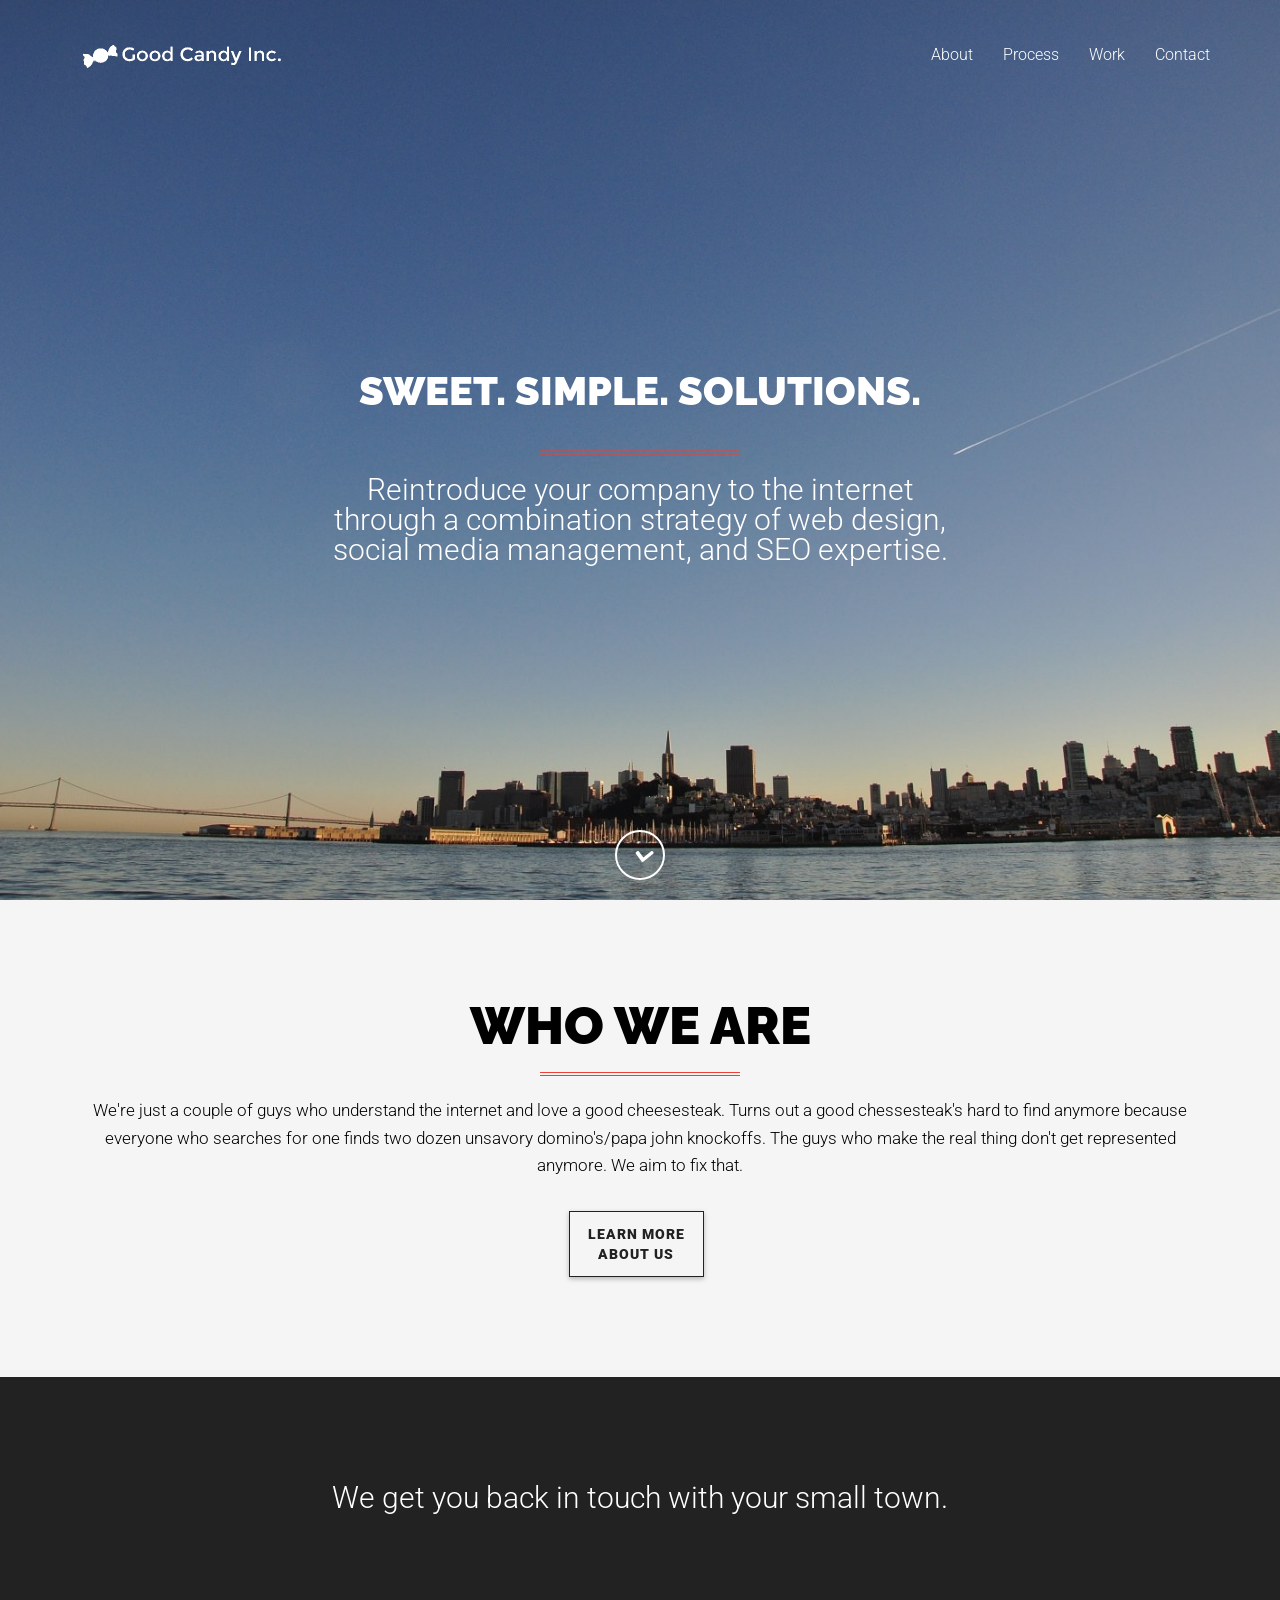
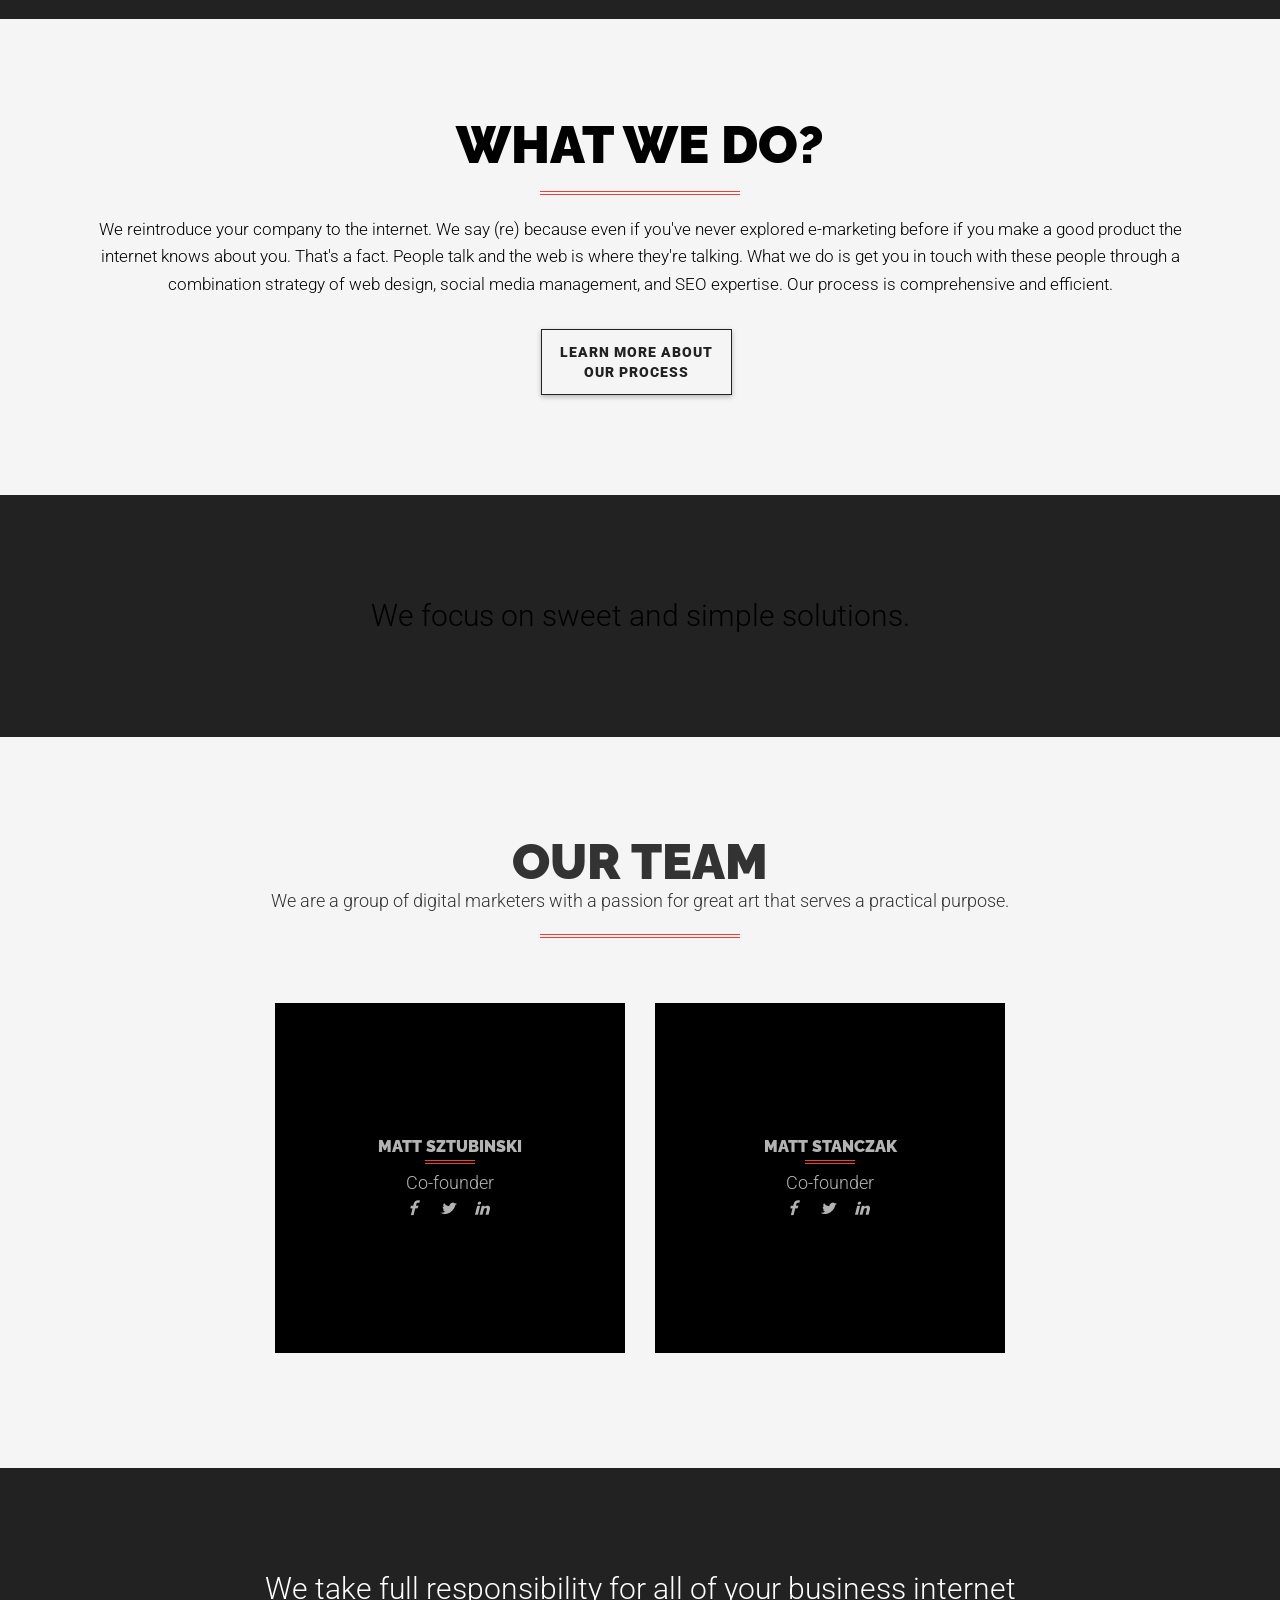
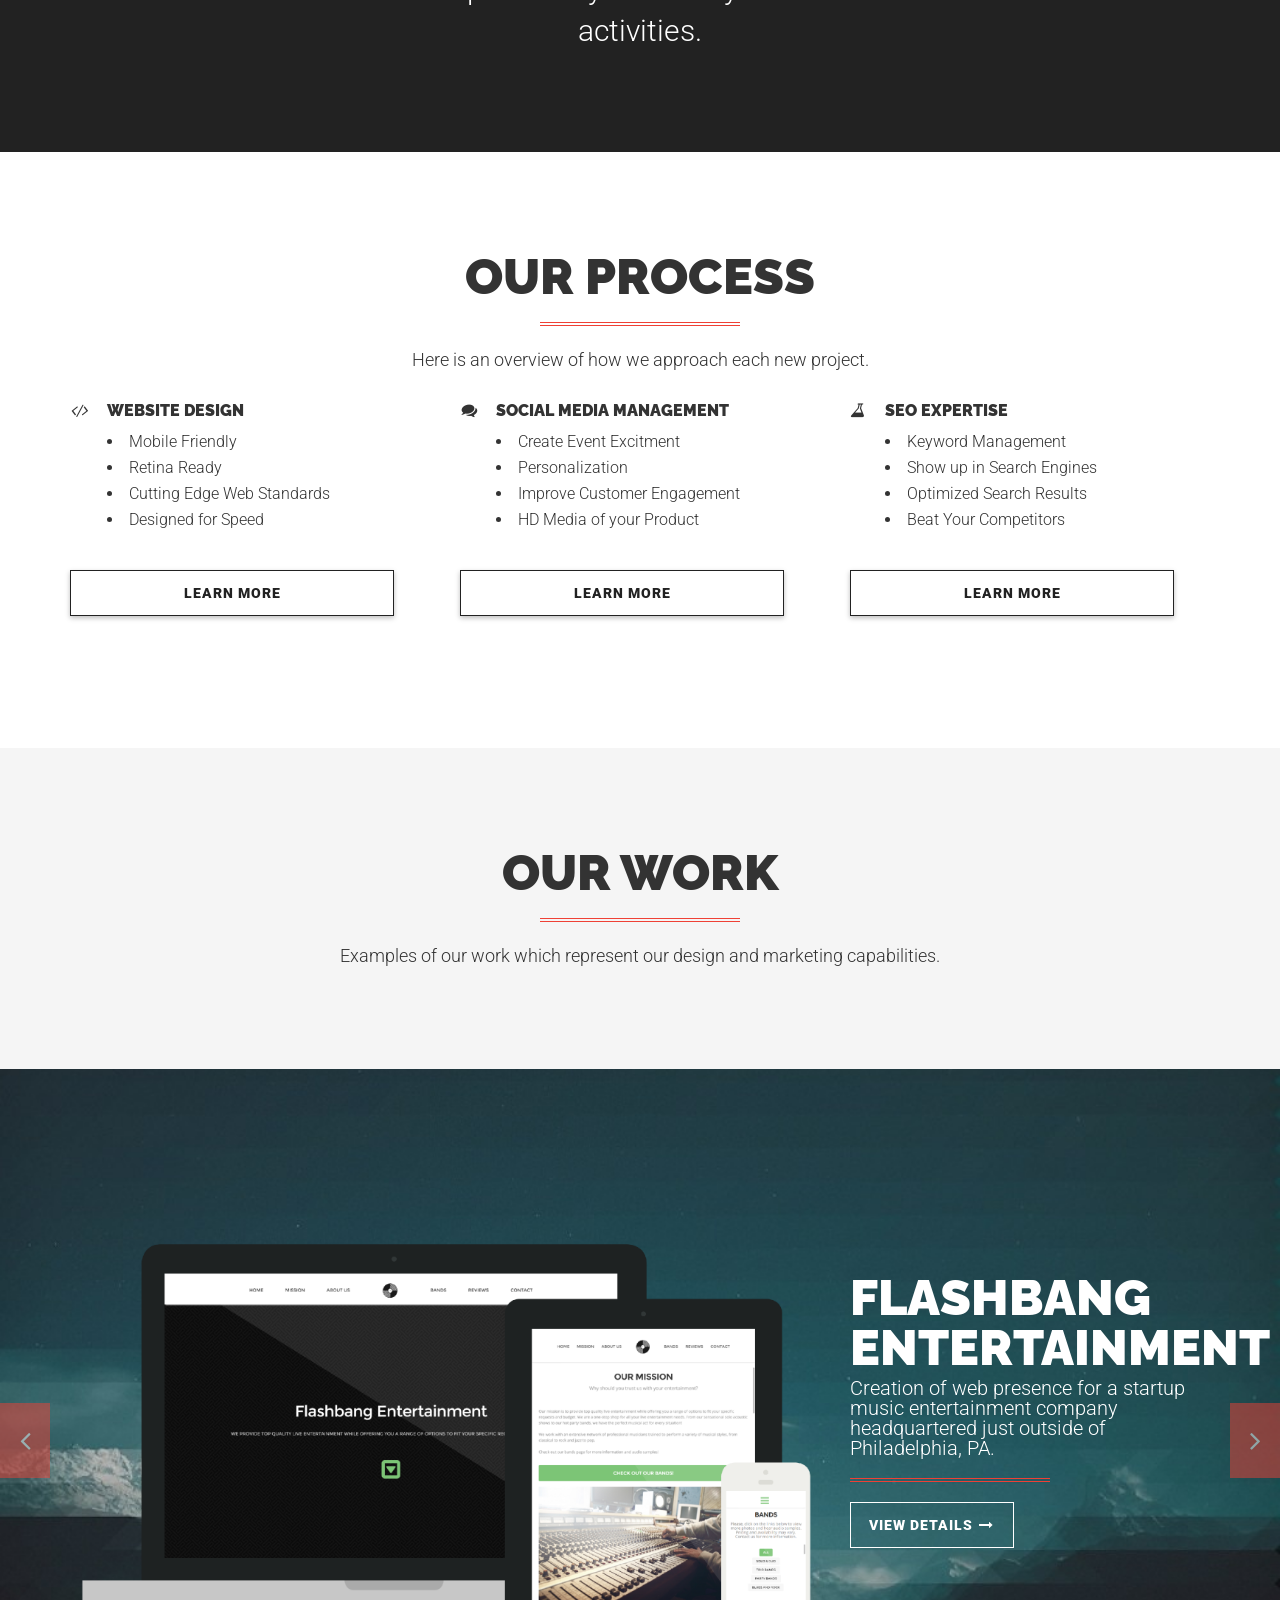
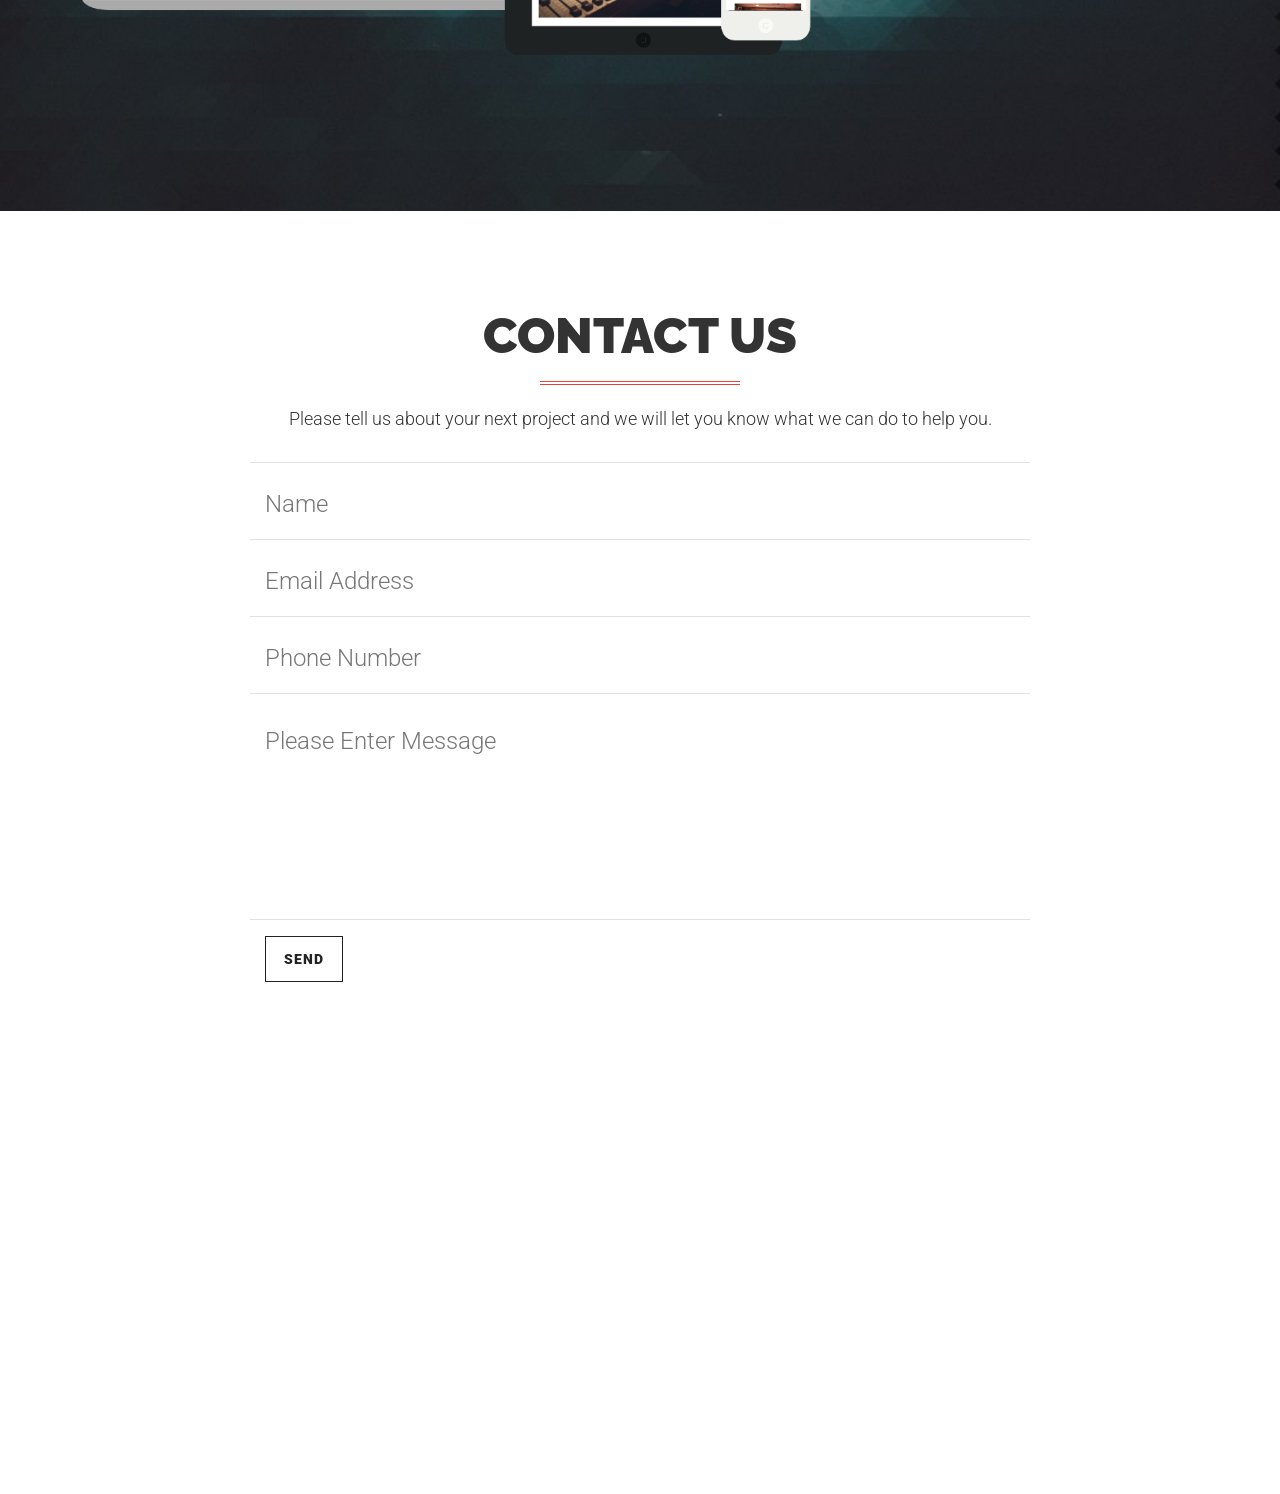
==== commit a089eee8: "beta ~ 1.9.1 Fixed Text area Placeholder issue" ====
--- a/index.html
+++ b/index.html
@@ -512,9 +512,8 @@
                         <div class="row control-group">
                             <div class="form-group col-xs-12 floating-label-form-group controls">
                                 <label>Message</label> 
-                                <textarea class="form-control" data-validation-required-message="Please enter a message." id="message" name="message" placeholder="Message" required=""
-                                rows="5">
-								</textarea>
+                                <textarea class="form-control" data-validation-required-message="Please enter a message." id="message" name="message" placeholder="Please Enter Message" required=""
+                                rows="5"></textarea>
 
                                 <p class="help-block text-danger"></p>
                             </div>
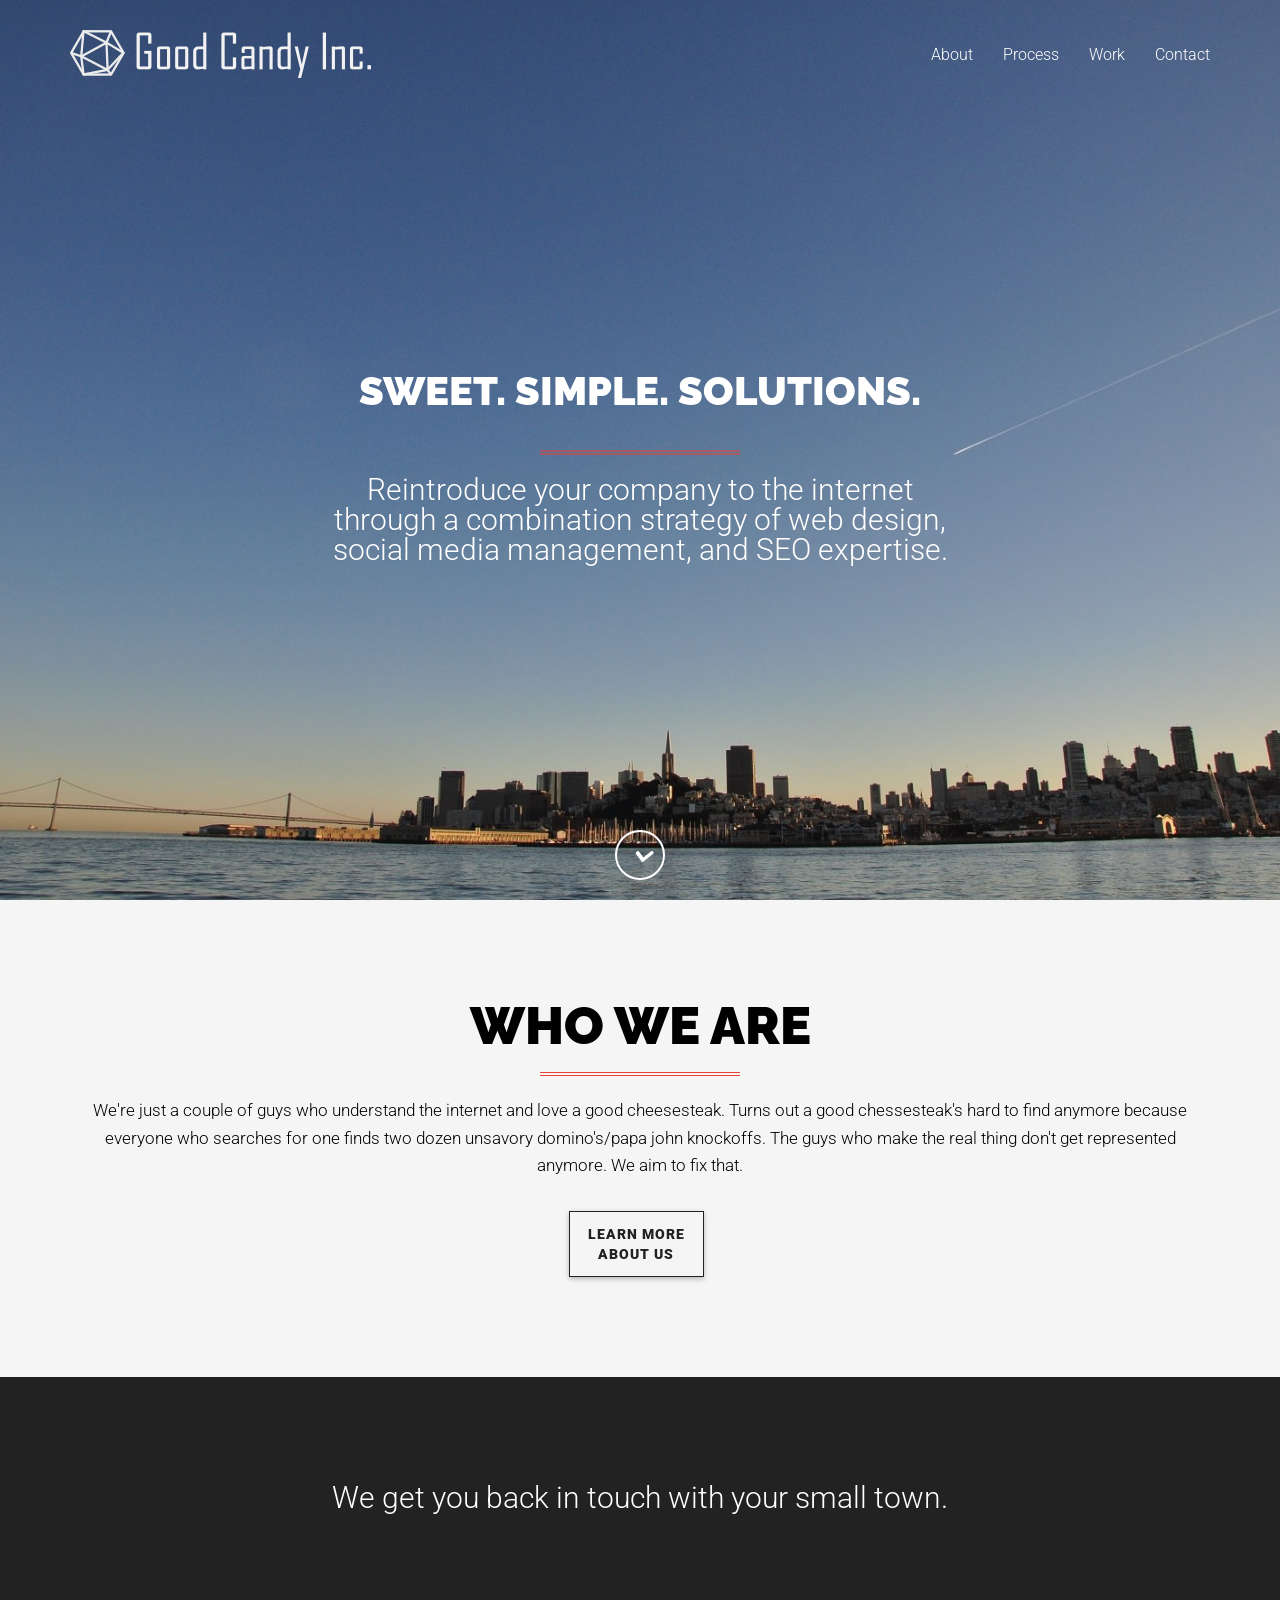
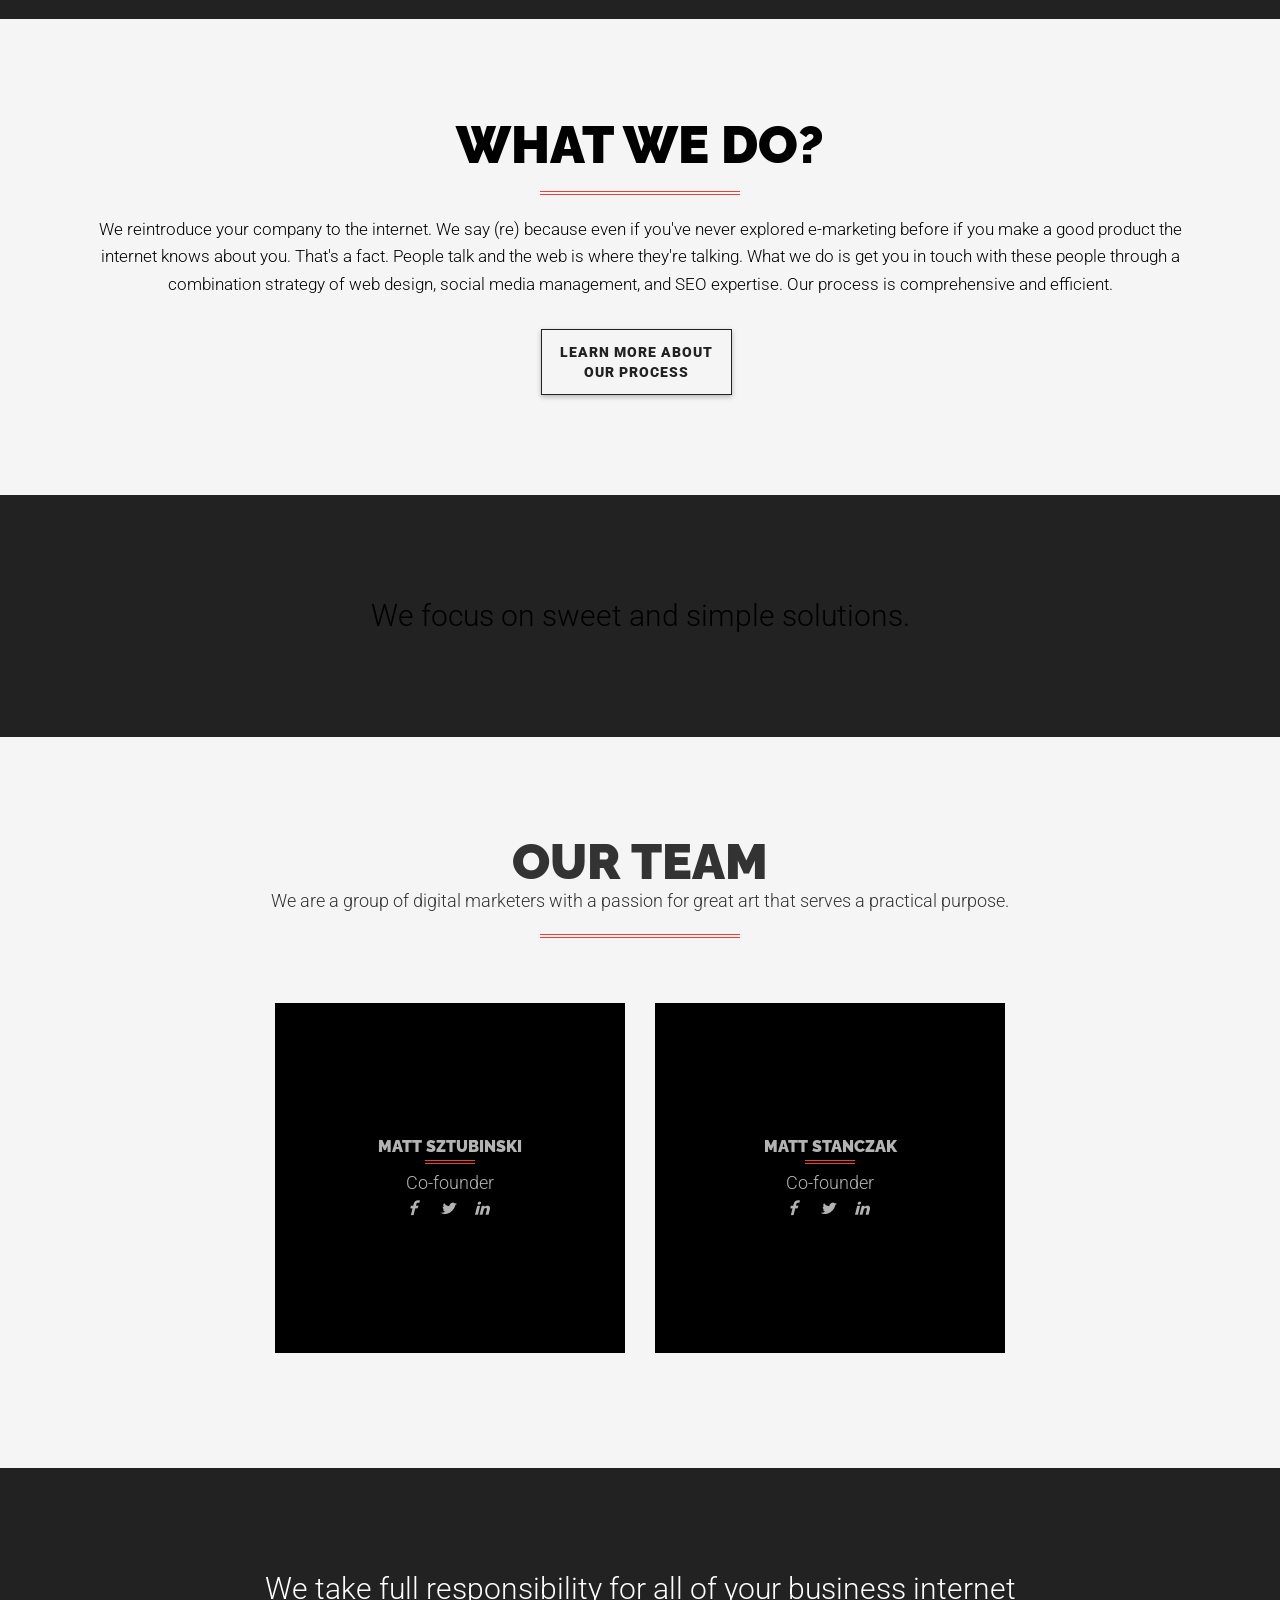
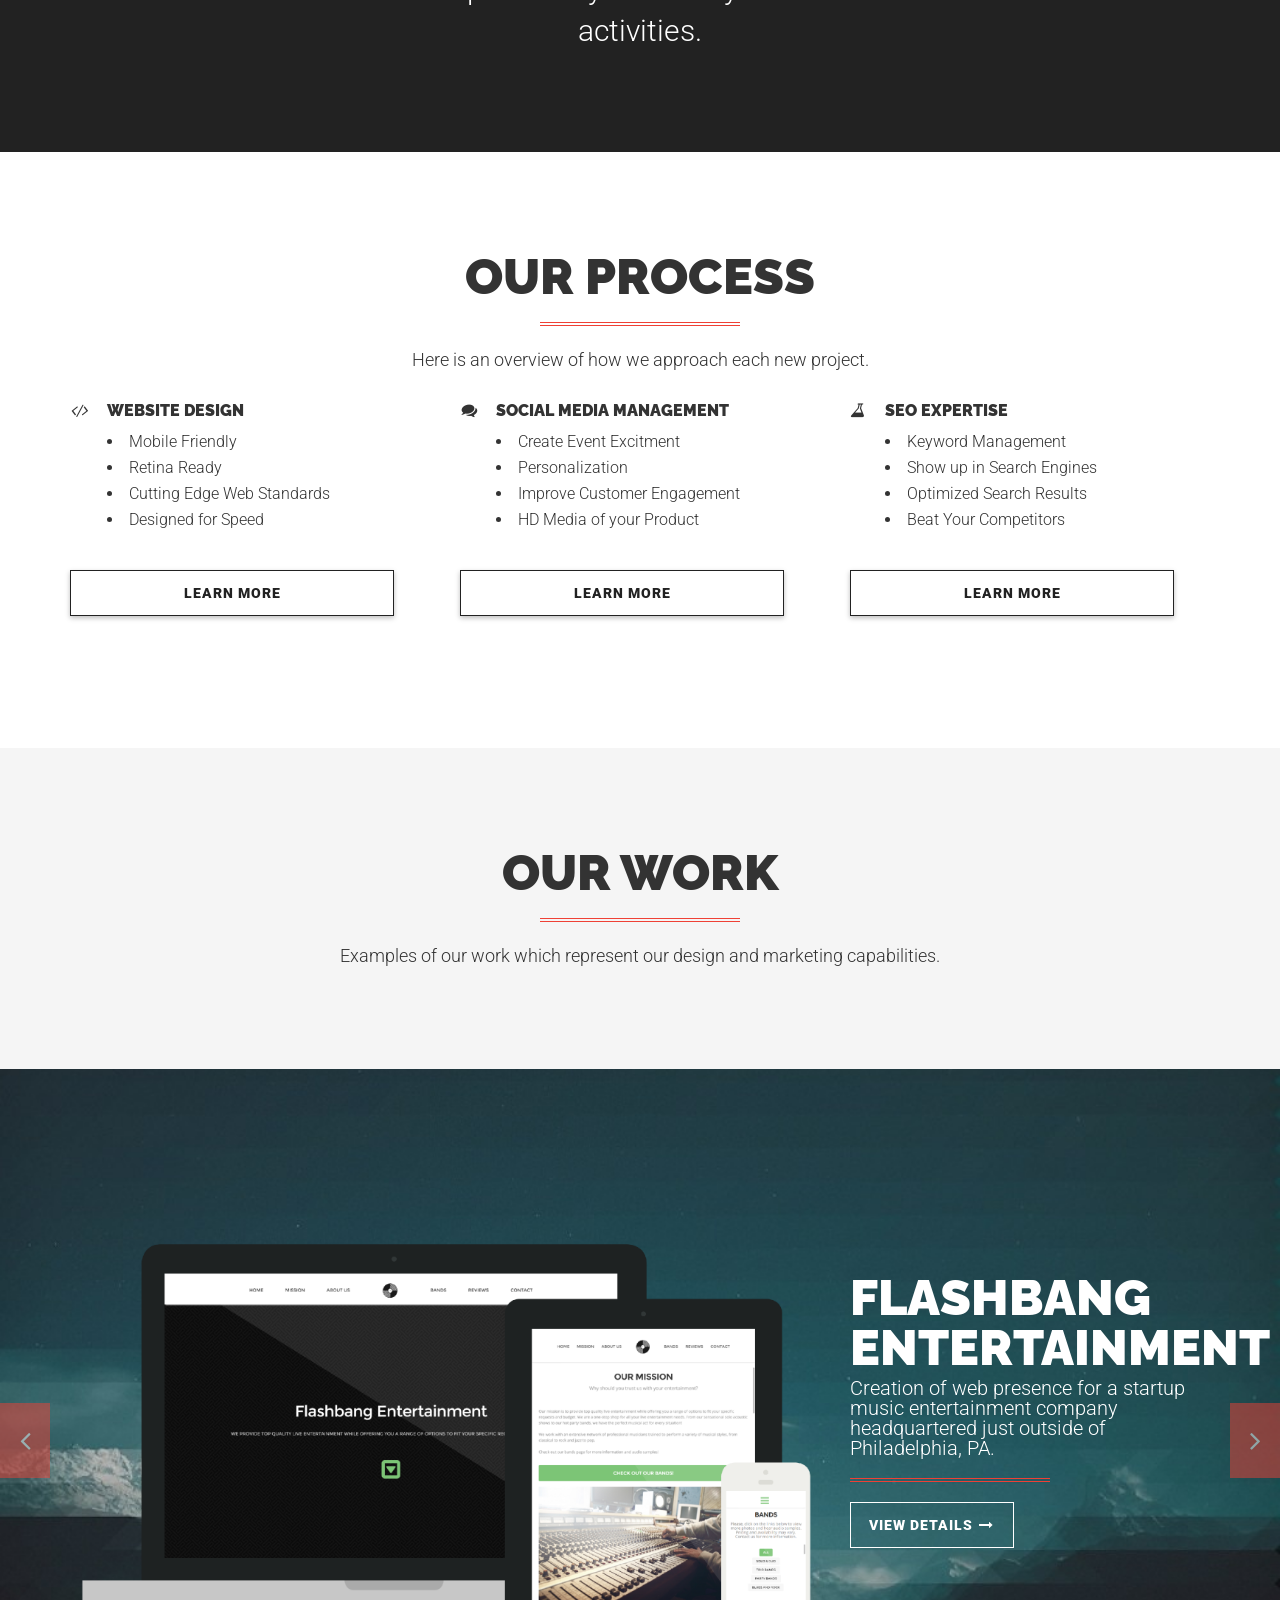
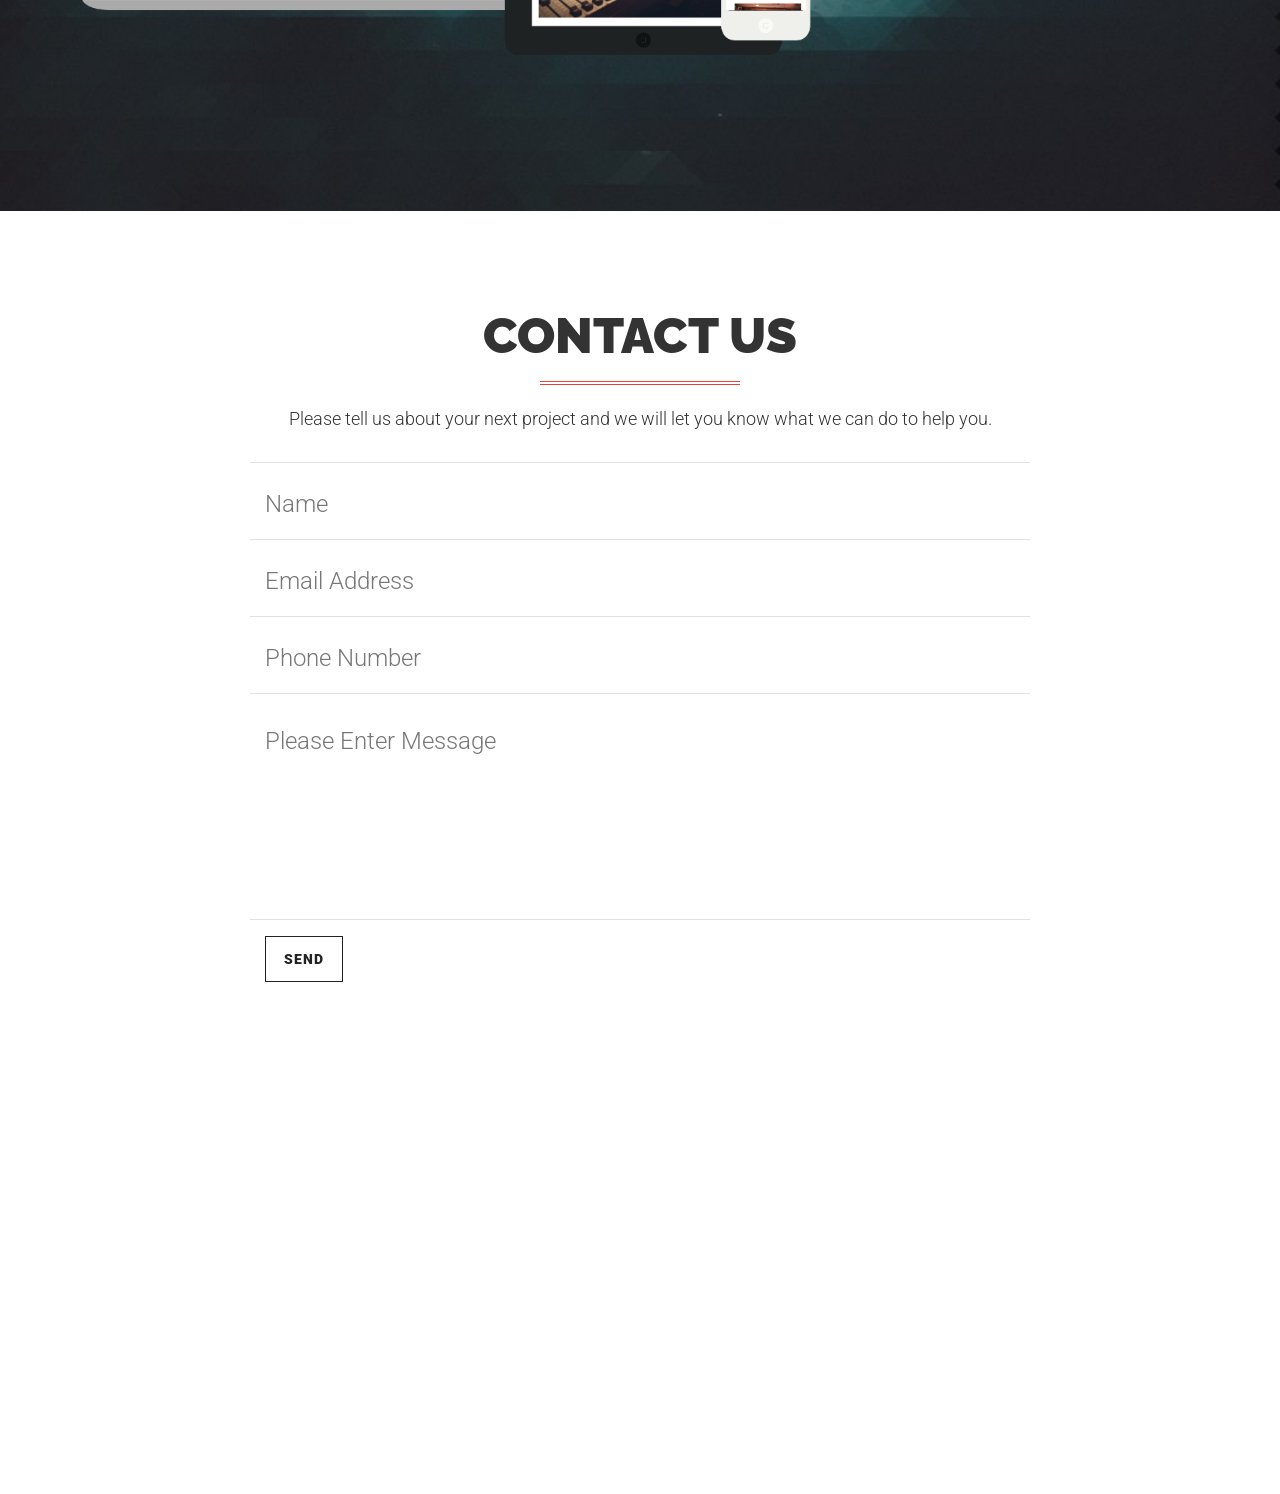
==== commit 3b228b07: "Updated Logo Responsive Alteration Small devices Change" ====
--- a/index.html
+++ b/index.html
@@ -96,7 +96,7 @@
                 <button class="navbar-toggle" data-target="#bs-example-navbar-collapse-1" data-toggle="collapse" type=
                 "button"><span class="sr-only">Toggle navigation</span> <span class="icon-bar"></span> <span class=
                 "icon-bar"></span> <span class="icon-bar"></span></button> <a class="navbar-brand" href=
-                "#page-top"><img alt="" class="img-responsive" src="assets/img/logo.png"></a>
+                "#page-top"><img alt="" class="img-responsive logo1" src="assets/img/logo.png"></a>
             </div><!-- Collect the nav links, forms, and other content for toggling -->
 
             <div class="collapse navbar-collapse" id="bs-example-navbar-collapse-1">
--- a/assets/css/style.css
+++ b/assets/css/style.css
@@ -84,3 +84,10 @@
     bottom: 30px;
   }
 }
+@media only screen and (max-width:700px) {
+  .logo1 {
+    width: 200px;
+    padding-top:10px;
+    padding-bottom: 10px;
+  }
+}
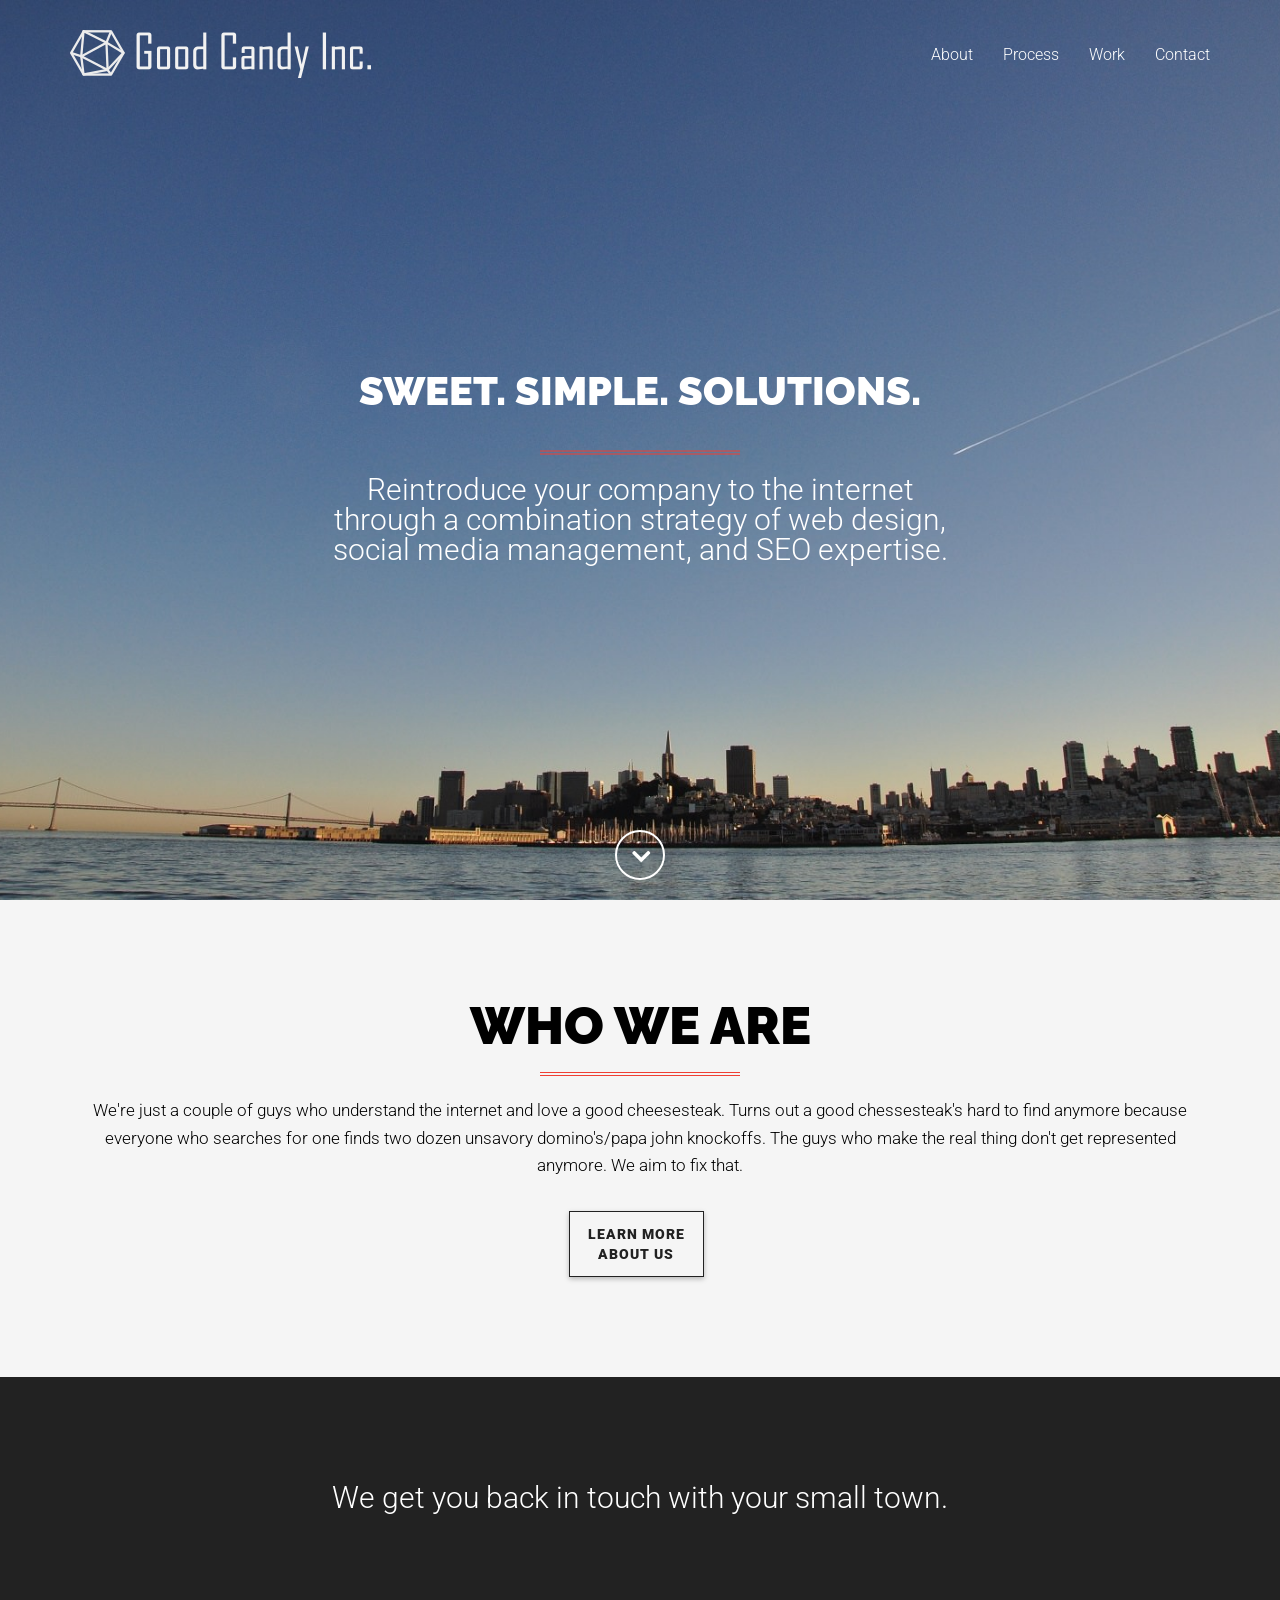
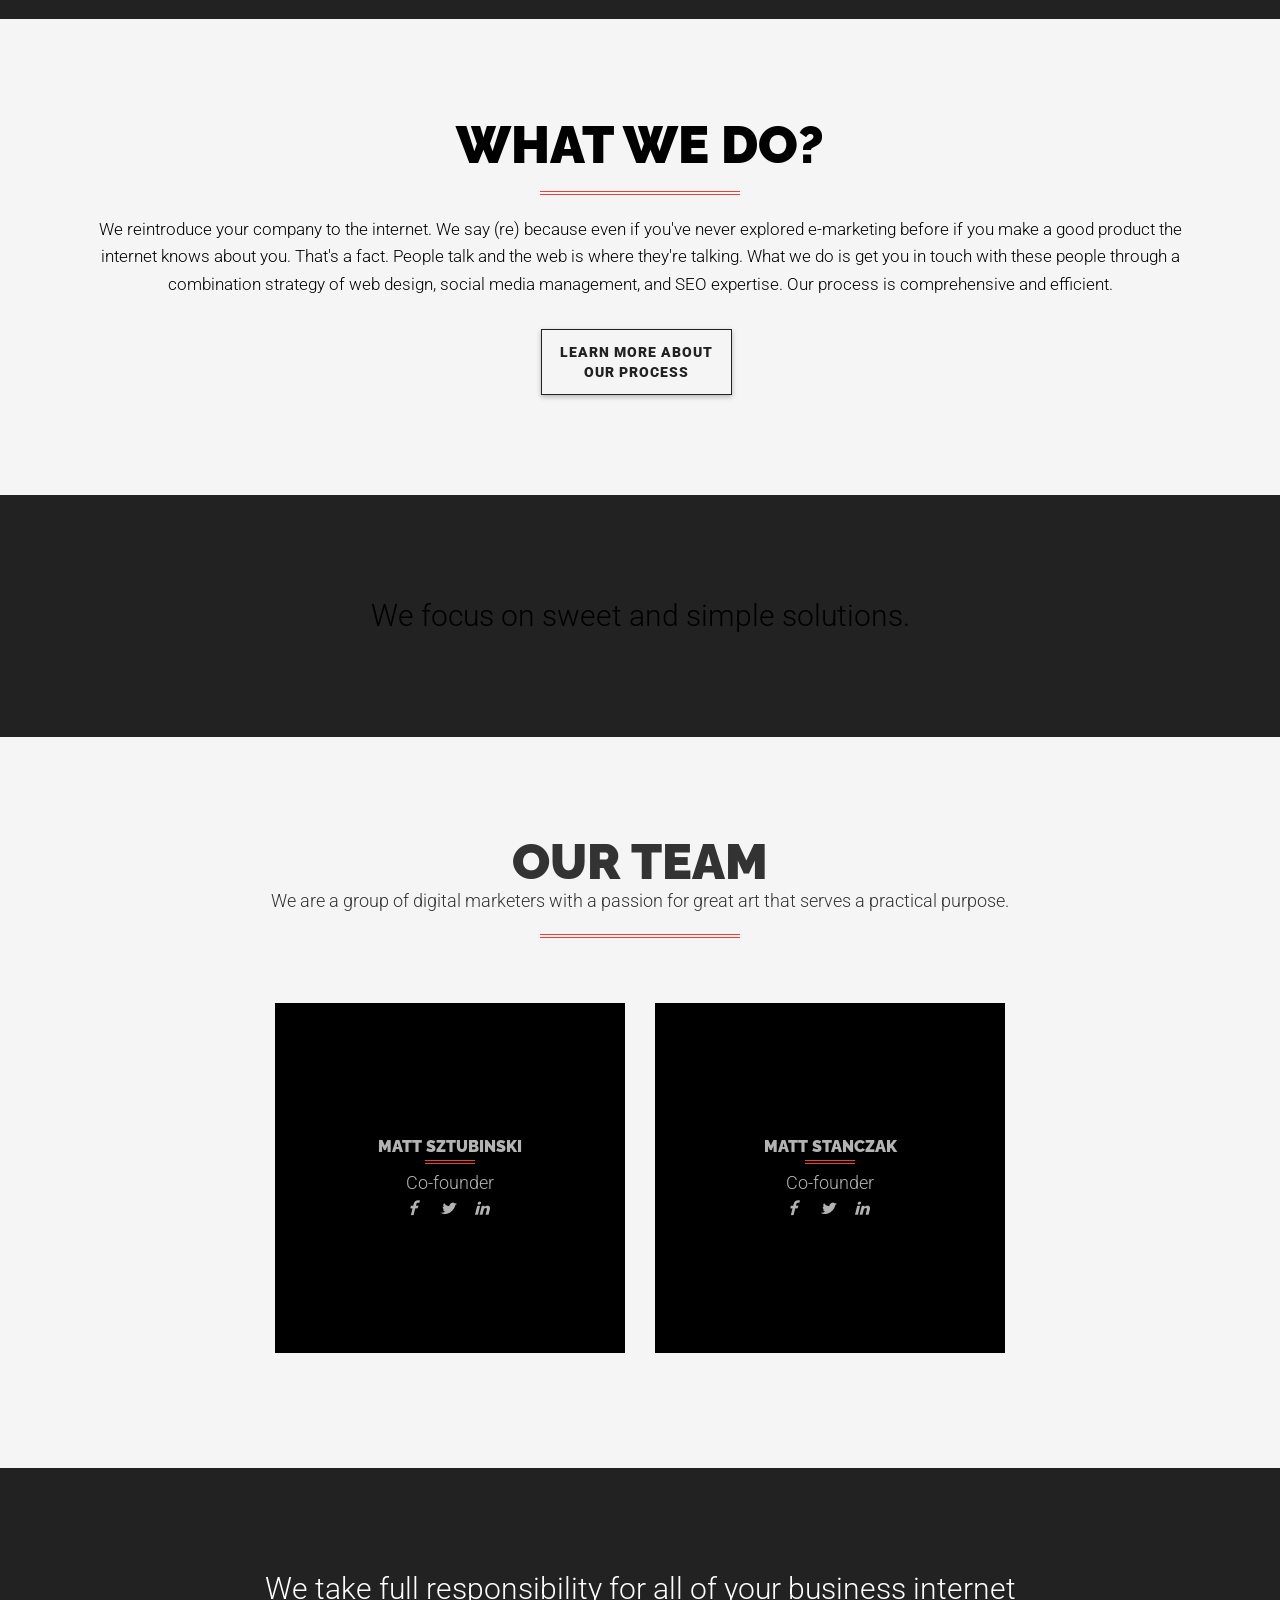
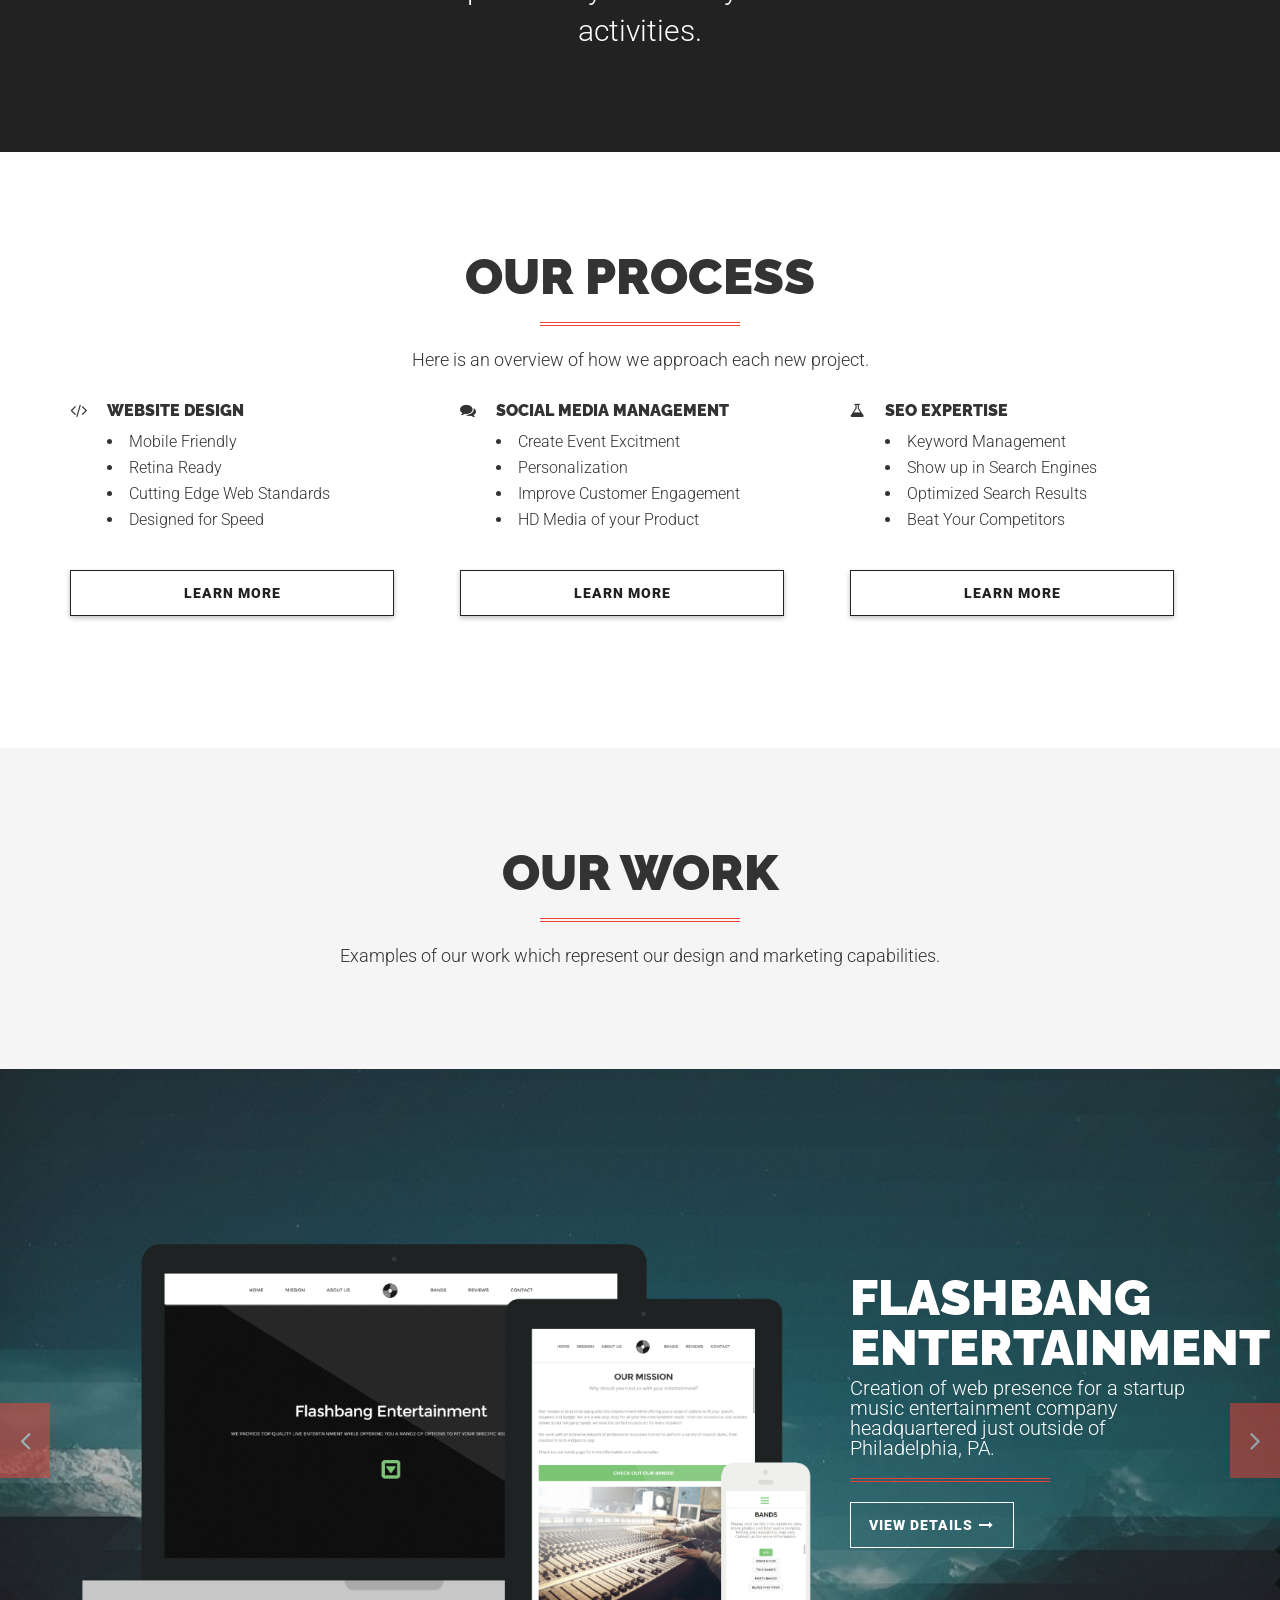
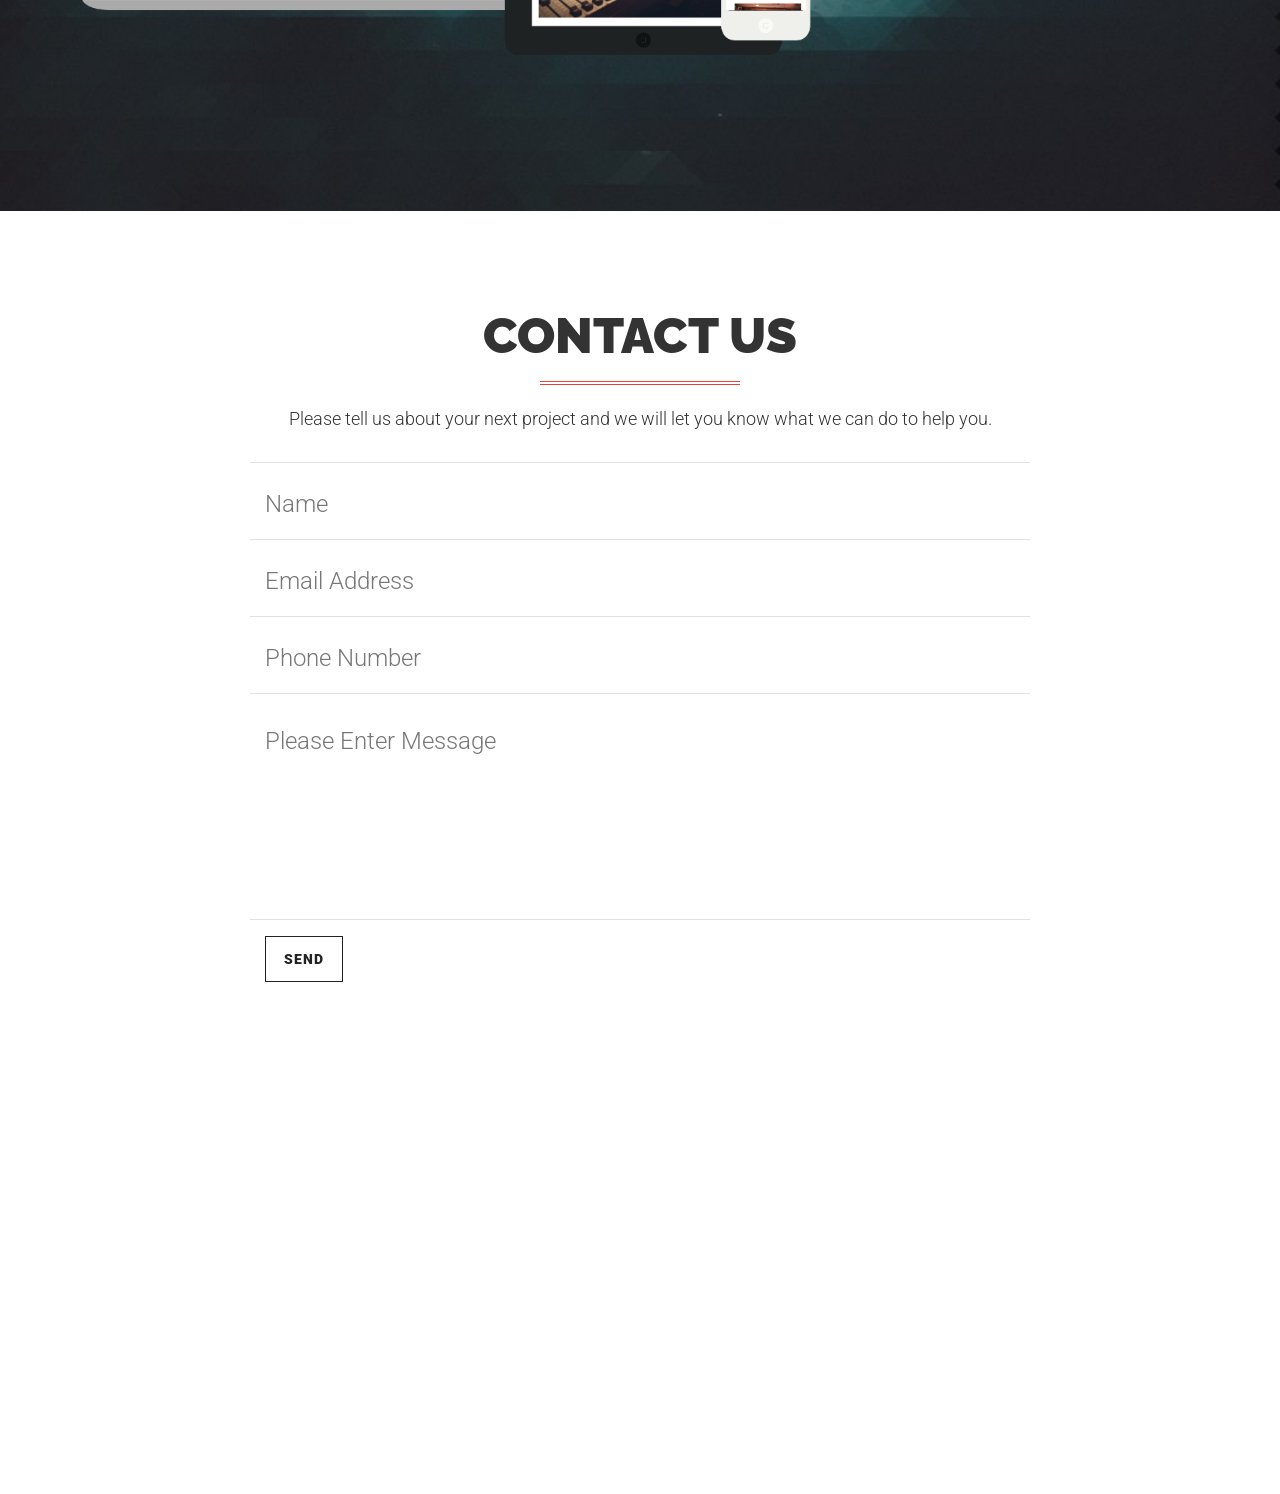
==== commit c84d713c: "Fixed italic icons all over page Not really sure how they got there." ====
--- a/index.html
+++ b/index.html
@@ -143,7 +143,7 @@
         </div>
 
         <div class="scroll-down">
-            <a class="btn fa fa-angle-down fa-fw" href="#about" style="font-style: italic"></a>
+            <a class="btn fa fa-angle-down fa-fw" href="#about" ></a>
         </div>
     </header><!-- Header End-->
     <!-- Who We are Start -->
@@ -320,7 +320,7 @@
             <div class="row content-row">
                 <div class="col-md-4">
                     <div class="media">
-                        <div class="pull-left fa fa-code" style="font-style: italic"></div>
+                        <div class="pull-left fa fa-code" ></div>
 
                         <div class="media-body">
                             <h3 class="media-heading">Website Design</h3>
@@ -345,7 +345,7 @@
 
                 <div class="col-md-4">
                     <div class="media">
-                        <div class="pull-left fa fa-comments" style="font-style: italic"></div>
+                        <div class="pull-left fa fa-comments" ></div>
 
                         <div class="media-body">
                             <h3 class="media-heading">Social Media Management</h3>
@@ -369,7 +369,7 @@
 
                 <div class="col-md-4">
                     <div class="media">
-                        <div class="pull-left fa fa-flask" style="font-style: italic"></div>
+                        <div class="pull-left fa fa-flask" ></div>
 
                         <div class="media-body">
                             <h3 class="media-heading">SEO Expertise</h3>
@@ -558,15 +558,15 @@
                 <div class="col-lg-12">
                     <ul class="list-inline">
                         <li>
-                            <a class="fa fa-facebook fa-fw fa-2x" href="#" style="font-style: italic"></a>
+                            <a class="fa fa-facebook fa-fw fa-2x" href="#" ></a>
                         </li>
 
                         <li>
-                            <a class="fa fa-twitter fa-fw fa-2x" href="#" style="font-style: italic"></a>
+                            <a class="fa fa-twitter fa-fw fa-2x" href="#" ></a>
                         </li>
 
                         <li>
-                            <a class="fa fa-linkedin fa-fw fa-2x" href="#" style="font-style: italic"></a>
+                            <a class="fa fa-linkedin fa-fw fa-2x" href="#" ></a>
                         </li>
                     </ul>
                 </div>
